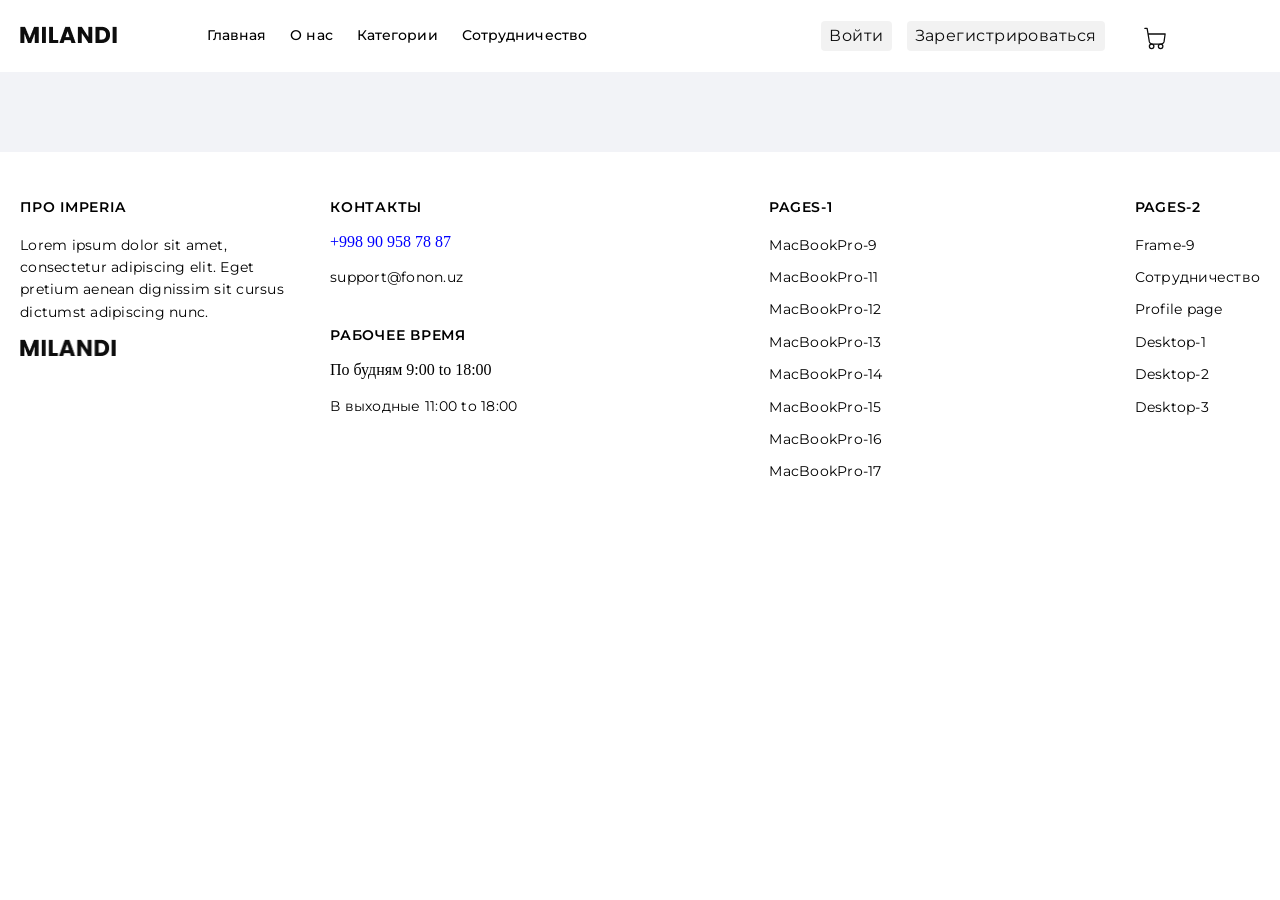
==== pages/Macbookpro-12.html @ d147d4f4 "KKK" ====
<!DOCTYPE html>
<html lang="en">
  <head>
    <meta charset="UTF-8" />
    <meta name="viewport" content="width=device-width, initial-scale=1.0" />
    <title>Macbook-12</title>
    <link rel="stylesheet" href="../scss/main.css" />
  </head>
  <body>
    <header>
      <div class="container">
        <nav>
          <a class="logo" href="../index.html">
            <img src="../image/Abubakir/logo.png" alt="logo" />
          </a>
          <div class="nav_items">
            <div class="nav-items">
              <a href="../index.html">Главная</a>
              <a href="#">О нас</a>
              <a href="#">Категории</a>
              <a href="#">Сотрудничество</a>
            </div>
            <div class="nav-btns">
              <a href="./desktop-2.html" class="btn">Войти</a>
              <a href="./desktop-3.html" class="btn">Зарегистрироваться</a>
              <svg
                xmlns="http://www.w3.org/2000/svg"
                width="32"
                height="32"
                viewBox="0 0 32 32"
                fill="none"
              >
                <g clip-path="url(#clip0_10340_265)">
                  <path
                    d="M12 28C13.4728 28 14.6667 26.8061 14.6667 25.3333C14.6667 23.8605 13.4728 22.6666 12 22.6666C10.5273 22.6666 9.33337 23.8605 9.33337 25.3333C9.33337 26.8061 10.5273 28 12 28Z"
                    stroke="#0D0D0D"
                    stroke-width="1.5"
                    stroke-linecap="round"
                    stroke-linejoin="round"
                  />
                  <path
                    d="M22.6667 28C24.1394 28 25.3333 26.8061 25.3333 25.3333C25.3333 23.8605 24.1394 22.6666 22.6667 22.6666C21.1939 22.6666 20 23.8605 20 25.3333C20 26.8061 21.1939 28 22.6667 28Z"
                    stroke="#0D0D0D"
                    stroke-width="1.5"
                    stroke-linecap="round"
                    stroke-linejoin="round"
                  />
                  <path
                    d="M4 4H6.66667L9.33333 20C9.62096 20.818 10.1666 21.5203 10.888 22.0013C11.6095 22.4822 12.4677 22.7158 13.3333 22.6667H22.6667C23.5323 22.7158 24.3905 22.4822 25.112 22.0013C25.8334 21.5203 26.379 20.818 26.6667 20L28 10.6667H7.73333"
                    stroke="#0D0D0D"
                    stroke-width="1.5"
                    stroke-linecap="round"
                    stroke-linejoin="round"
                  />
                </g>
                <defs>
                  <clipPath id="clip0_10340_265">
                    <rect width="32" height="32" fill="white" />
                  </clipPath>
                </defs>
              </svg>
            </div>
          </div>
          <div class="nav-btn">
            <div class="btnn">
              <button class="menu">
                <svg
                  xmlns="http://www.w3.org/2000/svg"
                  width="32"
                  height="32"
                  viewBox="0 0 24 24"
                  style="fill: rgba(0, 0, 0, 1)"
                >
                  <path d="M4 6h16v2H4zm0 5h16v2H4zm0 5h16v2H4z"></path>
                </svg>
              </button>
            </div>
          </div>
        </nav>
      </div>
    </header>
    <main>
      <!-- Faqat shu joyga yozasiz -->
    </main>
    <footer>
      <div class="container">
        <div class="footer_cards">
          <div class="footer_card">
            <h6>про imperia</h6>
            <p>
              Lorem ipsum dolor sit amet, consectetur adipiscing elit. Eget
              pretium aenean dignissim sit cursus dictumst adipiscing nunc.
            </p>
            <img src="../image/Abubakir/logo.png" alt="logo" />
          </div>
          <div class="foot_cards">
            <div class="footer-card">
              <h6>контакты</h6>
              <a href="tel:+998 90 958 78 87">+998 90 958 78 87</a>
              <a href="#">support@fonon.uz</a>
              <h6>рабочее время</h6>
              <p>По будням 9:00 to 18:00</p>
              <p>В выходные 11:00 to 18:00</p>
            </div>
            <div class="footer_card">
              <h6>Pages-1</h6>
              <a href="../pages/Macbookpro-9.html">MacBookPro-9</a>
              <a href="../pages/Macbookpro-11.html">MacBookPro-11</a>
              <a href="../pages/Macbookpro-12.html">MacBookPro-12</a>
              <a href="../pages/Macbookpro-13.html">MacBookPro-13</a>
              <a href="../pages/Macbookpro-14.html">MacBookPro-14</a>
              <a href="../pages/Macbookpro-15.html">MacBookPro-15</a>
              <a href="../pages/Macbookpro-16.html">MacBookPro-16</a>
              <a href="../pages/Macbookpro-17.html">MacBookPro-17</a>
            </div>
            <div class="footer_card">
              <h6>Pages-2</h6>
              <a href="../pages/Frame-9.html">Frame-9</a>
              <a href="../pages/Сотрудничество.html">Сотрудничество</a>
              <a href="../pages/Profile-page.html">Profile page</a>
              <a href="../pages/desktop-1.html">Desktop-1</a>
              <a href="../pages/desktop-2.html">Desktop-2</a>
              <a href="../pages/desktop-3.html">Desktop-3</a>
            </div>
          </div>
        </div>
      </div>
    </footer>
    <script src="../js/index.js"></script>
  </body>
</html>
---- scss/main.css ----
@import url("https://fonts.googleapis.com/css2?family=Inter&family=Montserrat&display=swap");
@import url("https://fonts.googleapis.com/css2?family=Inter&family=Montserrat&family=Open+Sans&display=swap");
@import url("https://fonts.googleapis.com/css2?family=Inter&family=Montserrat&display=swap");
footer {
  padding: 46px 0 42px;
}
footer .footer_cards {
  display: flex;
  align-items: flex-start;
  justify-content: space-between;
  gap: 24px;
}
footer .footer_cards .footer_card h6 {
  color: var(--Black, #000);
  font-variant-numeric: lining-nums proportional-nums;
  /* BUTTON */
  font-family: Montserrat;
  font-size: 14px;
  font-style: normal;
  font-weight: 600;
  line-height: 140%; /* 19.6px */
  letter-spacing: 0.75px;
  text-transform: uppercase;
}
footer .footer_cards .footer_card p {
  max-width: 265px;
  color: var(--Black, #000);
  font-variant-numeric: lining-nums proportional-nums;
  /* Body 2 */
  font-family: Montserrat;
  font-size: 14px;
  font-style: normal;
  font-weight: 400;
  line-height: 160%; /* 22.4px */
  letter-spacing: 0.25px;
  padding: 16px 0;
}
footer .footer_cards .footer_card img {
  width: 96px;
}
footer .footer_cards .foot_cards {
  width: 75%;
  display: flex;
  align-items: baseline;
  justify-content: space-between;
  gap: 32px;
}
footer .footer_cards .foot_cards .footer-card h6 {
  padding-bottom: 15px;
  color: var(--Black, #000);
  font-variant-numeric: lining-nums proportional-nums;
  /* BUTTON */
  font-family: Montserrat;
  font-size: 14px;
  font-style: normal;
  font-weight: 600;
  line-height: 140%; /* 19.6px */
  letter-spacing: 0.75px;
  text-transform: uppercase;
}
footer .footer_cards .foot_cards .footer-card a + a {
  display: block;
  padding-top: 15px;
  padding-bottom: 38px;
  color: var(--Black, #000);
  font-variant-numeric: lining-nums proportional-nums;
  /* Body 2 */
  font-family: Montserrat;
  font-size: 14px;
  font-style: normal;
  font-weight: 400;
  line-height: 160%; /* 22.4px */
  letter-spacing: 0.25px;
}
footer .footer_cards .foot_cards .footer-card p + p {
  padding-top: 10px;
  max-width: 265px;
  color: var(--Black, #000);
  font-variant-numeric: lining-nums proportional-nums;
  /* Body 2 */
  font-family: Montserrat;
  font-size: 14px;
  font-style: normal;
  font-weight: 400;
  line-height: 160%; /* 22.4px */
  letter-spacing: 0.25px;
  padding: 16px 0;
}
footer .footer_cards .foot_cards .footer_card h6 {
  padding-bottom: 16px;
}
footer .footer_cards .foot_cards .footer_card a {
  color: var(--Black, #000);
  font-variant-numeric: lining-nums proportional-nums;
  /* Body 2 */
  font-family: Montserrat;
  font-size: 14px;
  font-style: normal;
  font-weight: 400;
  line-height: 160%; /* 22.4px */
  letter-spacing: 0.25px;
  display: block;
  padding-bottom: 10px;
  transition: 0.5s;
}
footer .footer_cards .foot_cards .footer_card a:hover {
  color: #6f6f6f;
}
@media only screen and (max-width: 888px) {
  footer .footer_cards {
    display: flex;
    align-items: center;
    justify-content: center;
    gap: 32px;
    flex-wrap: wrap;
  }
}
@media only screen and (max-width: 888px) {
  footer .footer_cards .footer_card img {
    width: 60px;
  }
  footer .footer_cards .foot_cards {
    display: flex;
    align-items: flex-start;
    justify-content: flex-start;
    gap: 28px;
    flex-wrap: wrap;
  }
}

.top {
  padding: 8px 0;
  background-color: black;
}
.top button {
  background-color: transparent;
  color: #fff;
  font-size: 28px;
  transition: 0.5s;
}
.top button:hover {
  color: #4d4a4a;
}

header {
  background-color: #fff;
  position: sticky;
  top: 0;
  left: 0;
  right: 0;
  z-index: 100;
}
header nav {
  display: flex;
  align-items: center;
  justify-content: space-between;
  padding: 20px 0;
}
header nav .nav_items {
  width: 85%;
  display: flex;
  align-items: center;
  justify-content: space-between;
  gap: 32px;
  padding: 0 45px;
}
header nav .nav_items .nav-items {
  display: flex;
  align-items: center;
  gap: 24px;
}
header nav .nav_items .nav-items a {
  color: #000;
  text-align: center;
  font-variant-numeric: lining-nums proportional-nums;
  /* Subtitle 2 */
  font-family: Montserrat;
  font-size: 14px;
  font-style: normal;
  font-weight: 500;
  line-height: 140%; /* 19.6px */
  letter-spacing: 0.1px;
  transition: 0.4s;
}
header nav .nav_items .nav-items a:hover {
  color: #000;
  font-weight: 600;
}
header nav .nav_items .nav-btns {
  display: flex;
  align-items: center;
  gap: 15px;
}
header nav .nav_items .nav-btns a {
  border-radius: 4px;
  background: var(--black-5, rgba(0, 0, 0, 0.05));
  color: var(--Black, #0d0d0d);
  text-align: center;
  font-variant-numeric: lining-nums proportional-nums;
  padding: 4px 8px;
  /* Body 1 */
  font-family: Montserrat;
  font-size: 16px;
  font-style: normal;
  font-weight: 400;
  line-height: 140%; /* 22.4px */
  letter-spacing: 0.44px;
  transition: 0.5s;
}
header nav .nav_items .nav-btns a:hover {
  background: var(--Yellow, #ffc000);
}
header nav .nav_items .nav-btns svg {
  margin-left: 19px;
  cursor: pointer;
}
header nav #dark-light {
  cursor: pointer;
  border-radius: 44px;
  overflow: hidden;
  /* Checked */
  /* Other States */
}
header nav #dark-light .l {
  display: block;
  margin-bottom: 1.5em;
  font-size: 1em;
  cursor: pointer;
}
header nav #dark-light .l {
  background-color: rgba(0, 0, 0, 0.7);
  border-radius: 0.75em;
  box-shadow: 0.125em 0.125em 0 0.125em rgba(0, 0, 0, 0.3) inset;
  color: #fdea7b;
  display: inline-flex;
  align-items: center;
  margin: auto;
  padding: 0.15em;
  width: 3em;
  height: 1.5em;
  transition: background-color 0.1s 0.3s ease-out, box-shadow 0.1s 0.3s ease-out;
  -webkit-appearance: none;
  -moz-appearance: none;
  appearance: none;
}
header nav #dark-light .l:before,
header nav #dark-light .l:after {
  content: "";
  display: block;
}
header nav #dark-light .l:before {
  background-color: #d7d7d7;
  border-radius: 50%;
  width: 1.2em;
  height: 1.2em;
  transition: background-color 0.1s 0.3s ease-out, transform 0.3s ease-out;
  z-index: 1;
}
header nav #dark-light .l:after {
  background: linear-gradient(transparent 50%, rgba(0, 0, 0, 0.15) 0) 0 50%/50% 100%, repeating-linear-gradient(90deg, #bbb 0, #bbb, #bbb 20%, #999 20%, #999 40%) 0 50%/50% 100%, radial-gradient(circle at 50% 50%, #888 25%, transparent 26%);
  background-repeat: no-repeat;
  border: 0.25em solid transparent;
  border-left: 0.4em solid #d8d8d8;
  border-right: 0 solid transparent;
  transition: border-left-color 0.1s 0.3s ease-out, transform 0.3s ease-out;
  transform: translateX(-22.5%);
  transform-origin: 25% 50%;
  width: 1.2em;
  height: 1em;
  box-sizing: border-box;
}
header nav #dark-light .l:checked {
  background-color: rgba(0, 0, 0, 0.45);
  box-shadow: 0.125em 0.125em 0 0.125em rgba(0, 0, 0, 0.1) inset;
}
header nav #dark-light .l:checked:before {
  background-color: currentColor;
  transform: translateX(125%);
}
header nav #dark-light .l:checked:after {
  border-left-color: currentColor;
  transform: translateX(-2.5%) rotateY(180deg);
}
header nav #dark-light .l:focus {
  /* Usually an anti-A11Y practice but set to remove an annoyance just for this demo */
  outline: 0;
}
header nav .btnn {
  display: flex;
  align-items: center;
  gap: 14px;
}
header nav .btnn .menu {
  background-color: transparent;
  border: 0;
  display: none;
}
header nav .btnn-2 {
  display: flex;
  align-items: center;
  gap: 14px;
}
header nav .btnn-2 svg {
  display: none;
}
header nav .nav-btn {
  display: flex;
  align-items: center;
  gap: 14px;
}
header nav .nav-btn .logo-2 {
  display: none;
}
@media only screen and (max-width: 1027px) {
  header nav .btnn .menu {
    display: block;
  }
  header .nav_items {
    display: flex;
    align-items: center;
    justify-content: center;
    flex-direction: column;
    gap: 25px;
    position: fixed;
    top: 86px;
    right: -100%;
    width: 100%;
    height: calc(80vh - 70px);
    background: #fff;
    opacity: 0.95;
    padding: 100px 0;
    transition: all 0.3s ease-in-out;
    z-index: 100;
  }
  header .nav_items .nav-items {
    display: flex;
    align-items: center;
    justify-content: center;
    flex-direction: column;
  }
  header .nav_items .nav-btns {
    display: flex;
    align-items: center;
    justify-content: center;
    flex-direction: column;
  }
}
@media only screen and (max-width: 420px) {
  header nav .logo {
    display: none;
  }
  header nav .nav-btn {
    width: 100%;
    display: flex;
    align-items: center;
    justify-content: space-between;
  }
  header nav .nav-btn .logo-2 {
    display: block;
  }
  header nav .nav-btn .btnn-2 svg {
    display: block;
    cursor: pointer;
  }
}

@media only screen and (max-width: 1027px) {
  .open .nav {
    display: flex;
    align-items: center;
    justify-content: space-between;
  }
  .open .menu {
    display: block;
  }
  .open .nav_items {
    display: flex;
    align-items: center;
    justify-content: center;
    flex-direction: column;
    gap: 25px;
    position: fixed;
    top: 86px;
    right: 0%;
    width: 100%;
    height: calc(80vh - 50px);
    background: #fff;
    opacity: 0.95;
    padding: 60px 0;
    transition: all 0.3s ease-in-out;
    z-index: 100;
  }
}

.hero {
  background: linear-gradient(99deg, #e1aa00 0%, #ffc000 74.72%);
  padding-top: 203px;
  padding-bottom: 189px;
}
.hero .hero_cards {
  background-color: #000;
  display: flex;
  align-items: center;
  justify-content: space-between;
  position: relative;
  padding-bottom: 150px;
}
.hero .hero_cards .hero_card {
  max-width: 600px;
  padding-left: 20px;
}
.hero .hero_cards .hero_card h1 {
  max-width: 588px;
  color: var(--White, #fff);
  font-variant-numeric: lining-nums proportional-nums;
  /* H4 Headline */
  font-family: Montserrat;
  font-size: 34px;
  font-style: normal;
  font-weight: 700;
  line-height: 140%; /* 47.6p x */
  letter-spacing: 0.25px;
  padding-top: 30px;
}
.hero .hero_cards .hero_card p {
  max-width: 588px;
  color: var(--White, #fff);
  font-variant-numeric: lining-nums proportional-nums;
  /* Subtitle 2 */
  font-family: Montserrat;
  font-size: 14px;
  font-style: normal;
  font-weight: 500;
  line-height: 140%; /* 19.6px */
  letter-spacing: 0.1px;
  padding-top: 16px;
  padding-bottom: 24px;
}
.hero .hero_cards .hero_card svg {
  fill: #ffc000;
  transition: 0.5s;
}
.hero .hero_cards .hero_card a {
  display: flex;
  align-items: center;
  gap: 4px;
  color: var(--Yellow, #ffc000);
  text-align: center;
  font-variant-numeric: lining-nums proportional-nums;
  /* BUTTON */
  font-family: Montserrat;
  font-size: 14px;
  font-style: normal;
  font-weight: 600;
  line-height: 140%; /* 19.6px */
  letter-spacing: 0.75px;
  text-transform: uppercase;
  transition: 0.5s;
}
.hero .hero_cards .hero_card a:hover {
  color: #fff;
}
.hero .hero_cards .hero_card a:hover svg {
  fill: #fff;
}
.hero .hero_cards .hero_card img {
  max-width: 512px;
  height: 788px;
  position: absolute;
  top: -205.5px;
  right: 0;
  overflow: hidden;
}
@media only screen and (max-width: 420px) {
  .hero {
    padding-bottom: 0;
    padding-top: 100px;
  }
  .hero .container {
    padding: 0;
  }
  .hero .container .hero_cards {
    display: flex;
    align-items: center;
    justify-content: center;
    flex-wrap: wrap;
    flex-direction: column-reverse;
    background-color: transparent;
    padding-bottom: 0;
  }
  .hero .container .hero_cards h1 {
    font-size: 24px;
  }
  .hero .container .hero_cards .hero_card {
    padding: 0;
  }
  .hero .container .hero_cards .hero_card img {
    width: 100%;
    position: relative;
    height: 400px;
    top: 4px;
  }
  .hero .container .hero_cards .card2 {
    padding-left: 28px;
    background: #fff;
    padding-bottom: 48px;
  }
  .hero .container .hero_cards .card2 h1 {
    color: #000;
  }
  .hero .container .hero_cards .card2 p {
    color: #000;
  }
  .hero .container .hero_cards .card2 a {
    color: #000;
  }
  .hero .container .hero_cards .card2 a svg {
    fill: #000;
  }
}

main {
  background: #f2f3f7;
  padding-bottom: 80px;
}

.services .services-content h2 {
  color: #000;
  text-align: center;
  font-variant-numeric: lining-nums proportional-nums;
  /* H4 Headline */
  font-family: Montserrat;
  font-size: 34px;
  font-style: normal;
  font-weight: 700;
  line-height: 140%; /* 47.6px */
  letter-spacing: 0.25px;
  padding-top: 62px;
}
.services .services-content .services_cards {
  padding-top: 24px;
  padding-bottom: 80px;
  display: flex;
  align-items: center;
  justify-content: space-between;
  gap: 50px;
}
.services .services-content .services_cards .services_card {
  width: 294px;
  border-radius: 12px;
  background: var(--Tecxt-white, #fff);
  padding: 29px 32px 27px;
  display: flex;
  align-items: center;
  justify-content: center;
  flex-direction: column;
  gap: 45px;
}
.services .services-content .services_cards .services_card h3 {
  color: var(--Black, #000);
  font-variant-numeric: lining-nums proportional-nums;
  /* Body 1 */
  font-family: Montserrat;
  font-style: normal;
  font-weight: 400;
  line-height: 140%; /* 22.4px */
  letter-spacing: 0.44px;
}
@media only screen and (max-width: 425px) {
  .services .services-content h2 {
    padding-top: 40px;
    font-size: 24px;
  }
  .services .services-content .services_cards {
    display: flex;
    align-items: center;
    justify-content: center;
    flex-wrap: wrap;
  }
}

.product .product-content h3 {
  color: #000;
  text-align: center;
  font-variant-numeric: lining-nums proportional-nums;
  /* H4 Headline */
  font-family: Montserrat;
  font-size: 34px;
  font-style: normal;
  font-weight: 700;
  line-height: 140%; /* 47.6px */
  letter-spacing: 0.25px;
  padding-bottom: 32px;
}
.product .product-content .product_cards {
  padding-bottom: 64px;
  display: flex;
  align-items: center;
  justify-content: center;
  gap: 32px;
  flex-wrap: wrap;
}
.product .product-content .product_cards .product_card {
  width: 294px;
  background: #fff;
  border-radius: 12px;
  padding-bottom: 8px;
}
.product .product-content .product_cards .product_card .pro_img {
  width: 100%;
}
.product .product-content .product_cards .product_card h4 {
  color: var(--Black, #000);
  font-variant-numeric: lining-nums proportional-nums;
  /* BUTTON */
  font-family: Montserrat;
  font-size: 14px;
  font-style: normal;
  font-weight: 600;
  line-height: 140%; /* 19.6px */
  letter-spacing: 0.75px;
  text-transform: uppercase;
  padding: 7px 13px 8px;
}
.product .product-content .product_cards .product_card p {
  padding: 0 13px;
  width: 240px;
  height: 54px;
  flex-shrink: 0;
}
.product .product-content .product_cards .product_card .imgs {
  display: flex;
  align-items: center;
  justify-content: space-between;
  padding: 8px 13px 12px;
}
.product .product-content .product_cards .product_card .imgs b {
  color: var(--Black, #000);
  font-variant-numeric: lining-nums proportional-nums;
  /* Overline */
  font-family: Montserrat;
  font-size: 10px;
  font-style: normal;
  font-weight: 700;
  line-height: 140%; /* 14px */
  letter-spacing: 1.5px;
  text-transform: uppercase;
  padding: 0 13px;
}
.product .product-content .product_cards .product_card a {
  width: 95%;
  margin: auto;
  border-radius: 6px;
  background: var(--Gold, #ffc000);
  padding: 8px 24px;
  display: block;
  color: var(--Black, #000);
  text-align: center;
  font-variant-numeric: lining-nums proportional-nums;
  /* BUTTON */
  font-family: Montserrat;
  font-size: 14px;
  font-style: normal;
  font-weight: 600;
  line-height: 140%; /* 19.6px */
  letter-spacing: 0.75px;
  text-transform: uppercase;
  transition: 0.5s;
}
.product .product-content .product_cards .product_card a:hover {
  background-color: #d9a303;
  color: #a1a1a1;
}
.product .product-content .product_cards .product_card a:active {
  box-shadow: 3px 3px 5px rgba(217, 163, 3, 0.5);
}

.categorie {
  padding-bottom: 64px;
}
.categorie .categorie_cards {
  display: flex;
  align-items: center;
  justify-content: center;
  gap: 32px;
  flex-wrap: wrap;
  min-height: 450px;
}
.categorie .categorie_cards .categorie_card {
  width: 264px;
  border-radius: 8px;
  overflow: hidden;
  transition: 0.5s;
}
.categorie .categorie_cards .categorie_card img {
  width: 100%;
}
.categorie .categorie_cards .categorie_card h5 {
  padding: 22px 32px;
  background-color: #000;
  color: var(--Yellow, #ffc000);
  font-variant-numeric: lining-nums proportional-nums;
  /* H5 Headline */
  font-family: Montserrat;
  font-size: 24px;
  font-style: normal;
  font-weight: 700;
  line-height: 140%; /* 33.6px */
  display: none;
  transition: 0.5s;
}
.categorie .categorie_cards .categorie_card:hover h5 {
  display: block;
}
.categorie .categorie_cards .c_card-1 img {
  height: 90%;
}
.categorie .categorie_cards .c_card-1 h5 {
  display: block;
}

.imperia {
  background: #fff;
}
.imperia .imperia_cards {
  display: flex;
  align-items: center;
  justify-content: space-between;
  gap: 32px;
}
.imperia .imperia_cards .imperia_card h6 {
  color: var(--Black, #0d0d0d);
  font-variant-numeric: lining-nums proportional-nums;
  /* H4 Headline */
  font-family: Montserrat;
  font-size: 34px;
  font-style: normal;
  font-weight: 700;
  line-height: 140%; /* 47.6px */
  letter-spacing: 0.25px;
}
.imperia .imperia_cards .imperia_card p {
  max-width: 558px;
  color: #000;
  font-variant-numeric: lining-nums proportional-nums;
  /* Body 1 */
  font-family: Montserrat;
  font-size: 16px;
  font-style: normal;
  font-weight: 400;
  line-height: 140%; /* 22.4px */
  letter-spacing: 0.44px;
  padding: 24px 0;
}
.imperia .imperia_cards .imperia_card a {
  border-radius: 6px;
  background: var(--Gold, #ffc000);
  color: var(--Black, #000);
  text-align: center;
  font-variant-numeric: lining-nums proportional-nums;
  /* BUTTON */
  font-family: Montserrat;
  font-size: 14px;
  font-style: normal;
  font-weight: 600;
  line-height: 140%; /* 19.6px */
  letter-spacing: 0.75px;
  text-transform: uppercase;
  padding: 8px 24px;
  transition: 0.4s;
}
.imperia .imperia_cards .imperia_card a:hover {
  background-color: #d9a303;
  color: #a1a1a1;
}
.imperia .imperia_cards .imperia_card img {
  width: 100%;
}
@media only screen and (max-width: 420px) {
  .imperia {
    background-color: transparent;
    padding-bottom: 40px;
  }
  .imperia .imperia_cards {
    background: #fff;
    display: flex;
    align-items: center;
    justify-content: center;
    gap: 32px;
    flex-wrap: wrap;
    padding-bottom: 24px;
  }
  .imperia .imperia_cards .i-card-2 {
    padding-left: 15px;
  }
  .imperia .imperia_cards .i-card-2 a {
    text-align: center;
    margin: auto;
  }
}

.aksya {
  background: var(--Yellow, #ffc000);
  margin-top: 48px;
}
.aksya .aksya_content {
  padding: 173px 0;
}
.aksya .aksya_content h6 {
  max-width: 666px;
  color: var(--Black, #0d0d0d);
  text-align: center;
  font-variant-numeric: lining-nums proportional-nums;
  margin: auto;
  /* H4 Headline */
  font-family: Montserrat;
  font-size: 34px;
  font-style: normal;
  font-weight: 700;
  line-height: 140%; /* 47.6px */
  letter-spacing: 0.25px;
}
.aksya .aksya_content h6 b {
  color: var(--Black, #0d0d0d);
  font-variant-numeric: lining-nums proportional-nums;
  /* H2 Headline */
  font-family: Montserrat;
  font-size: 60px;
  font-style: normal;
  font-weight: 700;
  line-height: 140%;
}
@media only screen and (max-width: 420px) {
  .aksya .aksya_content {
    padding: 0;
  }
  .aksya .aksya_content h6 {
    color: var(--Black, #0d0d0d);
    text-align: center;
    font-variant-numeric: lining-nums proportional-nums;
    /* Body Big */
    font-family: Montserrat;
    font-size: 20px;
    font-style: normal;
    font-weight: 400;
    line-height: 140%; /* 28px */
    letter-spacing: 0.15px;
    padding: 56px 0;
  }
  .aksya .aksya_content h6 b {
    color: var(--Black, #0d0d0d);
    text-align: center;
    font-variant-numeric: lining-nums proportional-nums;
    /* Body Big */
    font-family: Montserrat;
    font-size: 20px;
    font-style: normal;
    font-weight: 400;
    line-height: 140%; /* 28px */
    letter-spacing: 0.15px;
  }
}

.desktop_hero .desk__cards {
  display: flex;
  align-items: center;
  justify-content: center;
  gap: 50px;
  flex-wrap: wrap;
}
.desktop_hero .desk__cards .desk__card {
  max-width: 460px;
}
.desktop_hero .desk__cards .desk__card h1 {
  color: #000;
  font-variant-numeric: lining-nums proportional-nums;
  font-family: Montserrat;
  font-size: 46px;
  font-style: normal;
  font-weight: 900;
  line-height: 64px; /* 139.13% */
}
.desktop_hero .desk__cards .desk__card p {
  color: #000;
  font-variant-numeric: lining-nums proportional-nums;
  /* Subtitle 2 */
  font-family: Montserrat;
  font-size: 14px;
  font-style: normal;
  font-weight: 500;
  line-height: 140%; /* 19.6px */
  letter-spacing: 0.1px;
  padding-bottom: 24px;
}
.desktop_hero .desk__cards .desk__card img {
  width: 100%;
}
.desktop_hero .desk__cards .desk__card a {
  border-radius: 6px;
  background: var(--Yellow, #ffc000);
  color: var(--Black, #0d0d0d);
  text-align: center;
  font-family: Inter;
  font-size: 20px;
  font-style: normal;
  font-weight: 700;
  line-height: 34px; /* 170% */
  padding: 13px 12px;
}
@media only screen and (max-width: 420px) {
  .desktop_hero .desk__cards .desk__card h1 {
    font-size: 28px;
  }
}

.desk-2 .desk-2-content .desk-2__cards .desk-2__card p {
  color: 0;
}

* {
  padding: 0;
  margin: 0;
  box-sizing: border-box;
}

.main-section-desktop-3 {
  margin: 56px 0 64px 0;
  font-family: "Montserrat", sans-serif;
}
.main-section-desktop-3 h1 {
  text-align: center;
  margin: 56px 0 48px 0;
}
.main-section-desktop-3 h2 {
  display: none;
}
.main-section-desktop-3 .registiration {
  display: flex;
  align-items: center;
  gap: 60px;
  flex-wrap: wrap;
}
.main-section-desktop-3 .registiration .r-left img {
  max-width: 658px;
  width: 100%;
  height: auto;
}
.main-section-desktop-3 .registiration .r-right .input {
  width: 555px;
  height: 60px;
  border: 1px solid grey;
  display: flex;
  align-items: center;
  padding: 16px;
  font-size: 16px;
  margin-bottom: 16px;
}
.main-section-desktop-3 .registiration .r-right input {
  border: none;
  outline: none;
  width: 500px;
  font-size: 16px;
  font-weight: 500;
}
.main-section-desktop-3 .registiration .r-right label {
  font-size: 16px;
  font-weight: 600;
}
.main-section-desktop-3 .registiration .btn-reg {
  padding: 13px;
  width: 236px;
  height: 44px;
  background-color: #FFC000;
  font-size: 16px;
}

.reggy {
  display: none;
}

@media only screen and (max-width: 1312px) {
  .registiration {
    display: flex;
    flex-direction: column;
    justify-content: center;
    align-items: center;
  }
  .reg {
    display: none;
  }
  .reggy {
    display: block;
    text-align: left !important;
  }
}
@media only screen and (max-width: 594px) {
  .r-right .input {
    width: 319px !important;
    height: 44px;
    border: 1px solid grey;
    display: flex;
    align-items: center;
    padding: 16px;
    font-size: 16px;
    margin-bottom: 16px;
  }
  .r-right input {
    border: none;
    outline: none;
    width: 500px;
    font-size: 16px;
    font-weight: 500;
  }
  .r-right label {
    font-size: 16px;
    font-weight: 600;
  }
  .btn-register button {
    padding: 13px;
    width: 319px !important;
    height: 44px;
    background-color: #FFC000;
    font-size: 16px;
  }
}
.yagona {
  background-color: #fafafa;
}

.frame {
  padding-top: 32px;
  padding-bottom: 64px;
}
.frame h1 {
  padding-bottom: 32px;
  color: #000;
  text-align: center;
  font-variant-numeric: lining-nums proportional-nums;
  font-family: Montserrat;
  font-size: 34px;
  font-style: normal;
  font-weight: 700;
  line-height: 140%; /* 47.6px */
  letter-spacing: 0.25px;
}
.frame .sale {
  background-color: #fff;
  padding-left: 400px;
  margin-bottom: 28px;
}
.frame .sale .sale-title {
  display: flex;
  align-items: center;
  justify-content: flex-end;
}
.frame .sale .sale-title h2 {
  padding-top: 24px;
  color: #040921;
  font-variant-numeric: lining-nums proportional-nums;
  font-family: Montserrat;
  font-size: 24px;
  font-style: normal;
  font-weight: 700;
  line-height: 140%; /* 33.6px */
}
.frame .sale .sale-title svg {
  margin-left: 524px;
  padding-right: 12px;
}
.frame .sale .ball {
  display: flex;
  align-items: center;
  padding-top: 48px;
}
.frame .sale .ball p {
  padding-left: 8px;
  padding-top: 8px;
  color: #000;
  font-variant-numeric: lining-nums proportional-nums;
  font-family: Montserrat;
  font-size: 24px;
  font-style: normal;
  font-weight: 500;
  line-height: 140%; /* 19.6px */
  letter-spacing: 0.1px;
}
.frame .sale p {
  max-width: 754px;
  padding-top: 12px;
  color: #000;
  font-variant-numeric: lining-nums proportional-nums;
  font-family: Montserrat;
  font-size: 14px;
  font-style: normal;
  font-weight: 400;
  line-height: 160%; /* 22.4px */
  letter-spacing: 0.25px;
}
.frame .sale .past {
  display: flex;
  align-items: center;
  padding-top: 44px;
  padding-bottom: 28px;
  gap: 60%;
}
.frame .sale .past .price {
  display: flex;
  align-items: center;
  gap: 40px;
}
.frame .sale .past .son {
  width: 160px;
  height: 37px;
  background-color: #f2f2f2;
  display: flex;
  align-items: center;
  justify-content: center;
  border-left: 37px solid #ffc000;
  border-right: 37px solid #ffc000;
}
.frame .sale .past .son p {
  color: #000;
  font-variant-numeric: lining-nums proportional-nums;
  font-family: Montserrat;
  font-size: 20px;
  font-style: normal;
  font-weight: 400;
  line-height: 140%; /* 28px */
  letter-spacing: 0.15px;
  padding-bottom: 10px;
}
.frame button {
  margin-left: 72%;
  color: var(--Black, #0d0d0d);
  font-variant-numeric: lining-nums proportional-nums;
  font-family: Montserrat;
  font-size: 14px;
  font-style: normal;
  font-weight: 600;
  line-height: 140%; /* 19.6px */
  letter-spacing: 0.75px;
  text-transform: uppercase;
  background: var(--Yellow, #ffc000);
  padding: 18px 112px;
  border: 2px solid #ffc000;
}
.frame button:hover {
  background-color: transparent;
  transition: 0.4s;
}
.frame .error {
  margin-top: 32px;
  padding: 13px 10px;
  background: #ff5959;
  display: flex;
  justify-content: center;
  align-items: center;
  gap: 16px;
}
.frame .error p {
  color: #fff;
  font-variant-numeric: lining-nums proportional-nums;
  font-family: Montserrat;
  font-size: 14px;
  font-style: normal;
  font-weight: 700;
  line-height: 160%; /* 22.4px */
  letter-spacing: 0.25px;
}

@media only screen and (max-width: 420px) {
  .frame {
    text-align: center;
  }
  .frame .sale {
    text-align: center;
    padding-left: 0;
  }
  .frame .sale .sale-title svg {
    margin-left: 100px;
  }
  .frame .sale .past {
    gap: 30px;
  }
  .frame button {
    margin-left: 0%;
    padding: 12px 100px;
  }
}
* {
  padding: 0;
  margin: 0;
  box-sizing: border-box;
}

.order-main-section {
  font-family: "Montserrat", sans-serif;
  font-family: "Rubik", sans-serif;
}
.order-main-section p {
  font-family: "Montserrat", "Lucida Sans", "Lucida Sans Regular", "Lucida Grande", "Lucida Sans Unicode", Geneva, Verdana, sans-serif;
  font-size: 16px;
}
.order-main-section span {
  font-family: "Montserrat", "Lucida Sans", "Lucida Sans Regular", "Lucida Grande", "Lucida Sans Unicode", Geneva, Verdana, sans-serif;
  font-size: 16px;
}
.order-main-section button {
  font-family: "Montserrat", "Lucida Sans", "Lucida Sans Regular", "Lucida Grande", "Lucida Sans Unicode", Geneva, Verdana, sans-serif;
  font-size: 16px;
  cursor: pointer;
}
.order-main-section button:hover {
  transition: 0.3s;
}
.order-main-section a {
  text-decoration: none;
  font-family: "Montserrat", "Lucida Sans", "Lucida Sans Regular", "Lucida Grande", "Lucida Sans Unicode", Geneva, Verdana, sans-serif;
  font-size: 16px;
}
.order-main-section li {
  font-size: 16px;
  list-style: none;
}
.order-main-section .container {
  max-width: 1240px;
  width: 100%;
  padding: 0 20px;
  margin: 0 auto;
}

.order-hero {
  display: flex;
  justify-content: space-between;
  gap: 34px;
}
.order-hero .o-left .pricing-area .price-box {
  width: 460px;
  height: 113px;
  background: var(--Yellow, #FFC000);
  color: black;
  padding: 16px;
}
.order-hero .o-left .pricing-area .price-box .p-top {
  display: flex;
  align-items: center;
  justify-content: space-between;
  margin-bottom: 25px;
}
.order-hero .o-left .pricing-area .price-box .p-bottom {
  display: flex;
  align-items: center;
  justify-content: space-between;
}
.order-hero .o-left .pricing-area .payment-methods {
  display: flex;
  margin-top: 48px;
  gap: 48px;
}
.order-hero .o-left .pricing-area .payment-methods svg {
  width: 206px;
  height: 56px;
}
.order-hero .o-left .pricing-area .payment-methods svg:hover {
  cursor: pointer;
}
.order-hero .o-left .pricing-area .payment-methods svg:hover rect {
  stroke: #FFC000;
}
.order-hero .o-left .pricing-area .payment-methods svg:active rect {
  stroke: #FFC000;
}
.order-hero .o-right .filling-area {
  display: flex;
  flex-direction: column;
  row-gap: 24px;
}
.order-hero .o-right .filling-area .input {
  width: 558px;
  height: 58px;
  background: var(--Grey-7, #F1F1F1);
}
.order-hero .o-right .filling-area .input input {
  border: none;
  outline: none;
  background: transparent;
  padding: 16px 18px;
  width: 500px;
}
.order-hero .o-right .filling-area ::-moz-placeholder {
  font-size: 16px;
  color: grey;
}
.order-hero .o-right .filling-area ::placeholder {
  font-size: 16px;
  color: grey;
}
.order-hero .o-right .filling-area button {
  width: 558px;
  height: 58px;
  background: var(--Yellow, #FFC000);
  padding: 21px 197px;
  border: none;
}
.order-hero .o-right .filling-area button:hover {
  background: var(--Yellow, #ffcc34);
  color: #41454D;
}

@media only screen and (max-width: 1091px) {
  .order-hero {
    display: flex;
    justify-content: center;
    flex-wrap: wrap;
    gap: 34px;
  }
  .order-hero .o-left .pricing-area .price-box {
    width: 358px;
    height: 113px;
    background: var(--Yellow, #FFC000);
    color: black;
    padding: 16px;
    margin: 0 auto;
  }
  .order-hero .o-left .pricing-area .price-box .p-top {
    display: flex;
    align-items: center;
    justify-content: space-between;
    margin-bottom: 25px;
  }
  .order-hero .o-left .pricing-area .price-box .p-bottom {
    display: flex;
    align-items: center;
    justify-content: space-between;
  }
  .order-hero .o-left .pricing-area .payment-methods {
    display: flex;
    margin-top: 48px;
    gap: 48px;
  }
  .order-hero .o-left .pricing-area .payment-methods svg {
    width: 180px;
    height: 36px;
  }
  .order-hero .o-left .pricing-area .payment-methods svg:hover {
    cursor: pointer;
  }
  .order-hero .o-left .pricing-area .payment-methods svg:hover rect {
    stroke: #FFC000;
  }
  .order-hero .o-left .pricing-area .payment-methods svg:active rect {
    stroke: #FFC000;
  }
  .order-hero .o-right .filling-area {
    display: flex;
    flex-direction: column;
    row-gap: 24px;
  }
  .order-hero .o-right .filling-area .input {
    width: 358px;
    height: 48px;
    background: var(--Grey-7, #F1F1F1);
  }
  .order-hero .o-right .filling-area .input input {
    border: none;
    outline: none;
    background: transparent;
    padding: 16px 18px;
    width: 358px;
  }
  .order-hero .o-right .filling-area ::-moz-placeholder {
    font-size: 16px;
    color: grey;
  }
  .order-hero .o-right .filling-area ::placeholder {
    font-size: 16px;
    color: grey;
  }
  .order-hero .o-right .filling-area button {
    width: 358px;
    height: 48px;
    background: var(--Yellow, #FFC000);
    padding: 18px;
    border: none;
    font-size: 16px;
  }
  .order-hero .o-right .filling-area button:hover {
    background: var(--Yellow, #ffcc34);
    color: #41454D;
  }
}
@media only screen and (max-width: 419px) {
  .payment-methods {
    display: flex;
    gap: 0;
  }
  .payment-methods svg {
    width: 146px;
    height: 28px;
  }
}
.order-content-box {
  display: flex;
  gap: 30px;
  max-width: 1146px;
  width: 100%;
  height: 295px;
  justify-content: space-between;
  align-items: center;
  margin-bottom: 24px;
}
.order-content-box .box-left img {
  max-width: 264px;
  width: 100%;
  height: auto;
  overflow: hidden;
  border-radius: 12px;
}
.order-content-box .box-right {
  display: flex;
  flex-direction: column;
  row-gap: 10px;
  max-width: 900px;
  width: 100%;
}
.order-content-box .box-right div:nth-child(1) {
  display: flex;
  align-items: center;
  justify-content: space-between;
}
.order-content-box .box-right div:nth-child(2) p {
  max-width: 754px;
  width: 100%;
  height: 66px;
  margin-bottom: 43px;
}
.order-content-box .box-right div:nth-child(3) {
  display: flex;
  align-items: center;
  justify-content: space-between;
  flex-wrap: wrap;
  gap: 16px;
}
.order-content-box .box-right div:nth-child(3) div:nth-child(1) {
  display: flex;
  gap: 40px;
}
.order-content-box .box-right div:nth-child(3) .trashbin {
  display: none;
}
.order-content-box .box-right div:nth-child(3) .add-button {
  width: 167px;
  height: 37px;
  display: flex;
  align-items: center;
  justify-content: space-between;
  background: var(--Gray-6, #F2F2F2);
}
.order-content-box .box-right div:nth-child(3) .add-button button {
  width: 37px;
  height: 37px;
  border: none;
  background-color: #FFC000;
}
.order-content-box .box-right div:nth-child(3) .add-button button:hover {
  background: #ffcc34;
}

@media only screen and (max-width: 799px) {
  .order-content-box {
    display: flex;
    gap: 10px;
  }
  .box-right {
    display: flex;
    flex-direction: column;
    row-gap: none !important;
  }
  .box-right .o-paragraph {
    display: none;
  }
  .box-right .add-button {
    width: 110px !important;
    height: 19px;
  }
  .box-right .add-button button {
    width: 19px;
    height: 19px;
  }
}
@media only screen and (max-width: 619px) {
  .box-right h4 {
    font-size: 16px;
  }
  .box-right p {
    font-size: 14px;
  }
}
.shopping-malls h1 {
  text-align: center;
  margin: 40px 0 32px 0;
}
.shopping-malls .store-brands {
  display: flex;
  align-items: center;
  justify-content: space-between;
  gap: 16px;
  margin-bottom: 64px;
  flex-wrap: wrap;
}
.shopping-malls .store-brands div {
  width: 264px;
  height: 107px;
  border-radius: 8px;
  background: var(--black-5, rgba(0, 0, 0, 0.05));
  display: flex;
  align-items: center;
  justify-content: center;
  overflow: hidden;
}
.shopping-malls .store-brands div button {
  border: none;
  width: 264px;
  height: 107px;
  background-color: transparent;
}
.shopping-malls .store-brands div button:hover {
  background: var(--black-5, rgba(0, 0, 0, 0.1));
}

@media only screen and (max-width: 1144px) {
  .store-brands {
    display: flex;
    justify-content: center !important;
  }
}
.categories h1 {
  text-align: center;
  margin-bottom: 32px;
}
.categories .category-content .c-brands {
  display: flex;
  align-items: center;
  justify-content: space-between;
  margin-bottom: 64px;
  flex-wrap: wrap;
  gap: 20px;
}
.categories .category-content .c-brands div:first-child {
  background: #FFC000;
  font-weight: 700;
}
.categories .category-content .c-brands div:first-child:hover {
  background: #dfa800;
}
.categories .category-content .c-brands div {
  width: 215px;
  height: 88px;
  border-radius: 8px;
  background: var(--black-5, rgba(0, 0, 0, 0.05));
  display: flex;
  align-items: center;
  justify-content: center;
  overflow: hidden;
}
.categories .category-content .c-brands div button {
  border: none;
  width: 215px;
  height: 88px;
  background-color: transparent;
}
.categories .category-content .c-brands div button:hover {
  background: var(--black-5, rgba(0, 0, 0, 0.1));
}

@media only screen and (max-width: 1179px) {
  .c-brands {
    display: flex;
    justify-content: center !important;
  }
}
.macbook-pro11 {
  background: var(--Gray-6, #fafafa);
}
.macbook-pro11 section .hero-text {
  padding-top: 64px;
  display: flex;
  align-items: center;
  justify-content: center;
  color: #000;
  text-align: center;
  font-variant-numeric: lining-nums proportional-nums;
  font-family: Montserrat;
  font-size: 34px;
  font-style: normal;
  font-weight: 700;
  line-height: 140%; /* 47.6px */
  letter-spacing: 0.25px;
}
.macbook-pro11 section .hero-content {
  display: flex;
  align-items: start;
  gap: 129px;
}
.macbook-pro11 section .hero-content .text-content {
  padding-top: 87px;
  padding-left: 147px;
}
.macbook-pro11 section .hero-content .text-content p:first-child {
  color: #000;
  font-variant-numeric: lining-nums proportional-nums;
  font-family: Montserrat;
  font-size: 24px;
  font-style: normal;
  font-weight: 700;
  line-height: 140%; /* 33.6px */
}
.macbook-pro11 section .hero-content .text-content p:nth-child(2) {
  padding-top: 24px;
  color: #000;
  font-variant-numeric: lining-nums proportional-nums;
  font-family: Montserrat;
  font-size: 14px;
  font-style: normal;
  font-weight: 400;
  line-height: 170%; /* 23.8px */
  letter-spacing: 0.25px;
}
.macbook-pro11 section .hero-content .image-content {
  padding-top: 25px;
  padding-right: 147px;
}
.macbook-pro11 section:nth-child(2) p {
  padding-top: 63px;
  display: flex;
  align-items: center;
  justify-content: center;
  color: #000;
  text-align: center;
  font-variant-numeric: lining-nums proportional-nums;
  font-family: Montserrat;
  font-size: 34px;
  font-style: normal;
  font-weight: 700;
  line-height: 140%; /* 47.6px */
  letter-spacing: 0.25px;
}
.macbook-pro11 section:nth-child(3) {
  background: var(--Tecxt-white, #fff);
  height: 160px;
  margin-bottom: 370px;
}
.macbook-pro11 section:nth-child(3) .cards {
  display: flex;
  margin-top: 24px;
  padding-bottom: 11px;
  justify-content: center;
  flex-wrap: wrap;
  display: flex;
  gap: 50px;
  align-items: center;
}
.macbook-pro11 section:nth-child(3) .cards .card {
  width: 294px;
  height: 144px;
  flex-shrink: 0;
  border-radius: 12px;
  text-align: center;
  transition: 0.4s;
}
.macbook-pro11 section:nth-child(3) .cards .card i {
  padding-top: 40px;
  font-size: 36px;
  transition: 0.4s;
}
.macbook-pro11 section:nth-child(3) .cards .card p {
  padding-top: 35px;
  margin-bottom: 20px;
  color: var(--Black, #000);
  font-variant-numeric: lining-nums proportional-nums;
  font-family: Montserrat;
  font-size: 16px;
  font-style: normal;
  font-weight: 400;
  line-height: 140%; /* 22.4px */
  letter-spacing: 0.44px;
  transition: 0.4s;
}
.macbook-pro11 section:nth-child(3) .cards .card:hover {
  box-shadow: 4px 4px 12px 2px rgba(0, 0, 0, 0.2);
}
.macbook-pro11 section:nth-child(3) .cards .card:hover i {
  color: rgb(0, 179, 255);
}
.macbook-pro11 section:nth-child(3) .cards .card:hover p {
  color: rgb(0, 179, 255);
}
.macbook-pro11 section:nth-child(4) {
  margin-top: 239px;
  background: radial-gradient(1075.73% 141.42% at 0% 0%, #0f0d2b 0%, #0c0926 100%);
  height: 400px;
}
.macbook-pro11 section:nth-child(4) .phone-content {
  display: flex;
}
.macbook-pro11 section:nth-child(4) .phone-content .image-content {
  padding-left: 102px;
  margin-top: -175px;
}
.macbook-pro11 section:nth-child(4) .phone-content .text-content {
  padding-left: 65px;
}
.macbook-pro11 section:nth-child(4) .phone-content .text-content p:first-child {
  padding-top: 40px;
  color: var(--White, #fff);
  font-variant-numeric: lining-nums proportional-nums;
  font-family: Montserrat;
  font-size: 34px;
  font-style: normal;
  font-weight: 700;
  line-height: 140%; /* 47.6px */
  letter-spacing: 0.25px;
}
.macbook-pro11 section:nth-child(4) .phone-content .text-content p:nth-child(2) {
  padding-top: 24px;
  color: var(--White, #fff);
  font-variant-numeric: lining-nums proportional-nums;
  font-family: Montserrat;
  font-size: 16px;
  font-style: normal;
  font-weight: 400;
  line-height: 140%; /* 22.4px */
  letter-spacing: 0.44px;
}
.macbook-pro11 section:nth-child(4) .phone-content .text-content .buttons {
  padding-top: 40px;
  display: flex;
  gap: 31px;
  margin-bottom: 20px;
}
.macbook-pro11 section:nth-child(4) .phone-content .text-content .buttons svg:first-child {
  width: 165px;
  height: 56px;
  flex-shrink: 0;
  border-radius: 8px;
  cursor: pointer;
}
.macbook-pro11 section:nth-child(4) .phone-content .text-content .buttons svg:nth-child(2) {
  cursor: pointer;
  width: 172px;
  height: 56px;
  flex-shrink: 0;
  border-radius: 8px;
}
.macbook-pro11 section:nth-child(5) .address {
  display: flex;
}
.macbook-pro11 section:nth-child(5) .address .map {
  padding-top: 152px;
  margin-bottom: 62px;
}
.macbook-pro11 section:nth-child(5) .address .map iframe {
  width: 705px;
  height: 624px;
  border-radius: 6px;
}
.macbook-pro11 section:nth-child(5) .address .info {
  padding-top: 147px;
  padding-left: 128px;
}
.macbook-pro11 section:nth-child(5) .address .info p {
  color: #000;
  font-family: sans-serif;
  font-size: 46px;
  font-style: normal;
  font-weight: 900;
  line-height: 64px; /* 139.13% */
}
.macbook-pro11 section:nth-child(5) .address .info .info-cards {
  padding-top: 65px;
  display: flex;
  flex-wrap: wrap;
  -moz-column-gap: 100px;
       column-gap: 100px;
}
.macbook-pro11 section:nth-child(5) .address .info .info-cards .card {
  margin-top: 65px;
  height: 136px;
  width: 166px;
  border-radius: 8px;
  transition: 0.3s;
}
.macbook-pro11 section:nth-child(5) .address .info .info-cards .card p:first-child {
  padding-left: 5px;
  color: #000;
  font-family: Inter;
  font-size: 18px;
  font-style: normal;
  font-family: sans-serif;
  font-weight: 700;
  line-height: 32px; /* 177.778% */
  transition: 0.3s;
}
.macbook-pro11 section:nth-child(5) .address .info .info-cards .card p:nth-child(2) {
  padding-left: 5px;
  color: #000;
  font-family: sans-serif;
  font-size: 18px;
  font-style: normal;
  font-weight: 400;
  line-height: 32px; /* 177.778% */
  transition: 0.3s;
}
.macbook-pro11 section:nth-child(5) .address .info .info-cards .card p:nth-child(3) {
  padding-left: 5px;
  color: #000;
  font-family: sans-serif;
  font-size: 18px;
  font-style: normal;
  font-weight: 400;
  line-height: 32px; /* 177.778% */
  transition: 0.3s;
}
.macbook-pro11 section:nth-child(5) .address .info .info-cards .card:hover {
  box-shadow: 4px 4px 12px 2px rgba(0, 0, 0, 0.2);
}
.macbook-pro11 section:nth-child(5) .address .info .info-cards .card:hover i {
  color: rgb(0, 179, 255);
}
.macbook-pro11 section:nth-child(5) .address .info .info-cards .card:hover p {
  color: rgb(0, 179, 255);
}

@media only screen and (max-width: 1305px) {
  .macbook-pro11 section:nth-child(5) .address {
    display: block;
  }
  .macbook-pro11 section:nth-child(5) .address .map {
    display: flex;
    align-items: center;
    justify-content: center;
    padding-top: 100px;
    margin-bottom: 62px;
  }
  .macbook-pro11 section:nth-child(5) .address .map iframe {
    width: 705px;
    height: 624px;
    border-radius: 6px;
  }
  .macbook-pro11 section:nth-child(5) .address .info {
    padding-top: 0px;
    padding-left: 0px;
  }
  .macbook-pro11 section:nth-child(5) .address .info p {
    display: flex;
    align-items: center;
    justify-content: center;
    color: #000;
    font-family: sans-serif;
    font-size: 46px;
    font-style: normal;
    font-weight: 900;
    line-height: 64px; /* 139.13% */
  }
  .macbook-pro11 section:nth-child(5) .address .info .info-cards {
    padding-top: 65px;
    display: flex;
    display: flex;
    align-items: center;
    justify-content: center;
    flex-wrap: wrap;
    -moz-column-gap: 100px;
         column-gap: 100px;
  }
  .macbook-pro11 section:nth-child(5) .address .info .info-cards .card {
    margin-bottom: 20px;
    margin-top: 65px;
    height: 136px;
    width: 166px;
    border-radius: 8px;
  }
  .macbook-pro11 section:nth-child(5) .address .info .info-cards .card p:first-child {
    display: flex;
    align-items: center;
    justify-content: center;
    padding-left: 5px;
    color: #000;
    font-family: Inter;
    font-size: 18px;
    font-style: normal;
    font-family: sans-serif;
    font-weight: 700;
    line-height: 32px; /* 177.778% */
  }
  .macbook-pro11 section:nth-child(5) .address .info .info-cards .card p:nth-child(2) {
    display: flex;
    align-items: center;
    justify-content: center;
    padding-left: 5px;
    color: #000;
    font-family: sans-serif;
    font-size: 18px;
    font-style: normal;
    font-weight: 400;
    line-height: 32px; /* 177.778% */
  }
  .macbook-pro11 section:nth-child(5) .address .info .info-cards .card p:nth-child(3) {
    display: flex;
    align-items: center;
    justify-content: center;
    padding-left: 5px;
    color: #000;
    font-family: sans-serif;
    font-size: 18px;
    font-style: normal;
    font-weight: 400;
    line-height: 32px; /* 177.778% */
  }
  .macbook-pro11 section:nth-child(5) .address .info .info-cards .card:hover {
    box-shadow: 4px 4px 12px 2px rgba(0, 0, 0, 0.2);
  }
  .macbook-pro11 section:nth-child(5) .address .info .info-cards .card:hover i {
    color: rgb(0, 179, 255);
  }
  .macbook-pro11 section:nth-child(5) .address .info .info-cards .card:hover p {
    color: rgb(0, 179, 255);
  }
}
@media only screen and (max-width: 1200px) {
  .macbook-pro11 section .hero-text {
    padding-top: 64px;
  }
  .macbook-pro11 section .hero-content {
    display: flex;
    align-items: start;
    gap: 50px;
  }
  .macbook-pro11 section .hero-content .text-content {
    padding-top: 87px;
    padding-left: 100px;
  }
  .macbook-pro11 section .hero-content .image-content {
    padding-top: 25px;
    padding-right: 100px;
  }
}
@media only screen and (max-width: 1101px) {
  .macbook-pro11 section:nth-child(4) {
    margin-top: 239px;
    background: radial-gradient(1075.73% 141.42% at 0% 0%, #0f0d2b 0%, #0c0926 100%);
    height: 700px;
  }
  .macbook-pro11 section:nth-child(4) .phone-content {
    display: block;
  }
  .macbook-pro11 section:nth-child(4) .phone-content .image-content {
    display: flex;
    align-items: center;
    justify-content: center;
    padding-left: 0px;
  }
  .macbook-pro11 section:nth-child(4) .phone-content .image-content img {
    margin-top: -175px;
  }
  .macbook-pro11 section:nth-child(4) .phone-content .text-content {
    padding-left: 0px;
    display: flex;
    flex-wrap: wrap;
    align-items: center;
    justify-content: center;
  }
}
@media only screen and (max-width: 620px) {
  .macbook-pro11 section:nth-child(4) {
    margin-top: 239px;
    background: radial-gradient(1075.73% 141.42% at 0% 0%, #0f0d2b 0%, #0c0926 100%);
    height: 800px;
  }
}
@media only screen and (max-width: 435px) {
  .macbook-pro11 section:nth-child(4) {
    height: 800px;
  }
  .macbook-pro11 section:nth-child(4) .phone-content .text-content .buttons {
    gap: 10px;
    display: flex;
    flex-wrap: wrap;
    align-items: center;
    justify-content: center;
  }
}
@media only screen and (max-width: 380px) {
  .macbook-pro11 section:nth-child(4) {
    height: 970px;
  }
}
@media only screen and (max-width: 1022px) {
  .macbook-pro11 section:nth-child(3) {
    height: 368px;
  }
}
@media only screen and (max-width: 1009px) {
  .macbook-pro11 section .hero-text {
    padding-top: 64px;
  }
  .macbook-pro11 section .hero-content .text-content {
    padding-top: 57px;
    padding-left: 50px;
  }
  .macbook-pro11 section .hero-content .image-content {
    padding-top: 25px;
    padding-right: 50px;
  }
}
@media only screen and (max-width: 886px) {
  .macbook-pro11 section .hero-text {
    padding-top: 64px;
  }
  .macbook-pro11 section .hero-content {
    display: block;
    align-items: start;
    gap: 30px;
  }
  .macbook-pro11 section .hero-content .text-content {
    padding-top: 57px;
    padding-left: 50px;
    padding-right: 50px;
  }
  .macbook-pro11 section .hero-content .image-content {
    display: flex;
    align-items: center;
    justify-content: center;
    padding-top: 25px;
    padding-right: 0px;
  }
}
@media only screen and (max-width: 750px) {
  .macbook-pro11 section .hero-text {
    padding-top: 34px;
  }
  .macbook-pro11 section .hero-content .text-content {
    padding-top: 57px;
    padding-left: 10px;
    padding-right: 10px;
  }
}
@media only screen and (max-width: 678px) {
  .macbook-pro11 section:nth-child(3) {
    height: 550px;
  }
}
@media only screen and (max-width: 480px) {
  .macbook-pro11 section .hero-text {
    padding-top: 34px;
  }
  .macbook-pro11 section .hero-content {
    display: block;
    align-items: start;
    gap: 30px;
  }
  .macbook-pro11 section .hero-content .text-content {
    padding-top: 27px;
    padding-left: 0px;
    padding-right: 0px;
  }
  .macbook-pro11 section .hero-content .image-content img {
    width: 309px;
  }
  .macbook-pro11 section:nth-child(4) .phone-content .image-content img {
    margin-top: -140px;
    width: 250px;
    height: 420px;
  }
}
@media only screen and (max-width: 800px) {
  .cards {
    gap: 30px;
  }
}
* {
  padding: 0;
  margin: 0;
  box-sizing: border-box;
}

a {
  text-decoration: none;
  color: blue;
}

.container {
  max-width: 1240px;
  width: 100%;
  padding: 16px;
  margin: 0 auto;
}

.btn-first-type {
  border: none;
  background: #ffc000;
  font-size: 14px;
  padding: 10px 32px;
  cursor: pointer;
}

.btn-first-type:hover {
  background: #ffd65d;
}

.btn-second-type {
  border: none;
  background-color: #dbdee7;
  font-size: 14px;
  padding: 10px 32px;
  cursor: pointer;
}

.btn-second-type:hover {
  background: #eeeeee;
}

.MacPro43-main-section {
  background: #fafafa;
  padding-top: 176px;
  font-family: "Rubic";
  font-family: "Montserrat", sans-serif;
}
.MacPro43-main-section .MacPro43-content {
  display: flex;
  justify-content: space-between;
  gap: 128px;
  margin-bottom: 64px;
}
.MacPro43-main-section .MacPro43-content .M-left {
  max-width: 460px;
  width: 100%;
  height: auto;
  overflow: hidden;
}
.MacPro43-main-section .MacPro43-content .M-left .left-top {
  margin-bottom: 24px;
}
.MacPro43-main-section .MacPro43-content .M-left .left-top img {
  max-width: 460px;
  width: 100%;
  height: auto;
}
.MacPro43-main-section .MacPro43-content .M-left .left-bottom {
  display: flex;
  align-items: center;
  justify-content: space-between;
  max-width: 460px;
  width: 100%;
  height: auto;
  flex-wrap: wrap;
}
.MacPro43-main-section .MacPro43-content .M-left .left-bottom img {
  max-width: 101px;
  width: 100%;
  height: auto;
}
.MacPro43-main-section .MacPro43-content .M-right {
  display: flex;
  flex-direction: column;
  row-gap: 16px;
}
.MacPro43-main-section .MacPro43-content .M-right h1,
.MacPro43-main-section .MacPro43-content .M-right h2 {
  font-weight: 700;
}
.MacPro43-main-section .MacPro43-content .M-right p {
  max-width: 558px;
  width: 100%;
  height: 44px;
  font-size: 16px;
}
.MacPro43-main-section .MacPro43-content .M-right a {
  font-size: 12px;
  opacity: 0.4;
}
.MacPro43-main-section .MacPro43-content .M-right .size button {
  width: 48px;
  height: 48px;
  font-weight: 700;
  font-size: 16px;
  padding: 12px;
  background: transparent;
  border-radius: 6px;
  border: 1px solid #dbdee7;
  cursor: pointer;
}
.MacPro43-main-section .MacPro43-content .M-right .size button:hover {
  background-color: #dbdee7;
}
.MacPro43-main-section .MacPro43-content .M-right .size button:active {
  background: #ffd65d;
}
.MacPro43-main-section .MacPro43-content .M-right .icons {
  max-width: 348px;
  width: 100%;
  display: grid;
  grid-template-columns: repeat(2, 1fr);
  gap: 13px;
  padding-top: 8px;
}
.MacPro43-main-section .MacPro43-content .M-right .icons div {
  display: flex;
  align-items: center;
  gap: 16px;
}
.MacPro43-main-section .MacPro43-content .M-right .icons span {
  font-size: 11px;
}

@media only screen and (max-width: 1155px) {
  .MacPro43-content {
    display: flex;
    justify-content: center !important;
    flex-wrap: wrap !important;
  }
}
@media only screen and (max-width: 480px) {
  .left-bottom {
    display: none !important;
  }
  .M-right {
    margin-top: -100px;
  }
}
.similar-products .s-products-content .s-cards {
  display: flex;
  justify-content: space-between;
  gap: 30px;
  flex-wrap: wrap;
}
.similar-products .s-products-content .s-cards .card {
  width: 264px;
  height: 522px;
  border-radius: 12px;
  background: #fff;
  box-shadow: 0px 0px 98px 0px rgba(0, 0, 0, 0.05);
  overflow: hidden;
}
.similar-products .s-products-content .s-cards .card h4 {
  min-width: 245px;
  width: 100%;
  color: var(--Black, #000);
  font-variant-numeric: lining-nums proportional-nums;
  font-size: 16px;
  font-style: normal;
  font-weight: 600;
  line-height: 140%; /* 19.6px */
  letter-spacing: 0.75px;
  text-transform: uppercase;
  padding-left: 13px;
  margin-bottom: 8px;
}
.similar-products .s-products-content .s-cards .card p {
  font-size: 14px;
  min-width: 245px;
  width: 100%;
  padding-left: 13px;
}
.similar-products .s-products-content .s-cards .card .rate-price {
  display: flex;
  align-items: center;
  justify-content: space-between;
  padding-left: 13px;
}
.similar-products .s-products-content .s-cards .card .rate-price span {
  font-size: 11px;
  font-weight: 700;
}
.similar-products .s-products-content .s-cards .card .card-buttons button {
  margin-left: 13px;
  max-width: 238px;
  width: 100%;
  height: 36px;
  border-radius: 6px;
  margin-top: 8px;
}
.similar-products .s-products-content .s-cards .card:hover {
  transform: scale(1.01);
  transition: 0.8;
  box-shadow: 1px 1px 10px 3px grey;
}

@media only screen and (max-width: 589px) {
  .s-products-content .s-cards {
    display: flex;
    align-items: center;
    justify-content: center !important;
    margin: 0 auto;
  }
}
.best-category .best-content {
  margin-bottom: 64px;
}
.best-category .best-content h1 {
  text-align: center;
  margin-bottom: 32px;
}
.best-category .best-content .b-cards {
  display: flex;
  align-items: center;
  justify-content: space-between;
  gap: 30px;
  flex-wrap: wrap;
}
.best-category .best-content .b-cards .b-card {
  width: 265px;
  height: 350px;
  overflow: hidden;
  border-radius: 8px;
  cursor: pointer;
}
.best-category .best-content .b-cards .b-card p {
  font-size: 25px;
  text-align: center;
  color: #000;
  margin-top: 25px;
}
.best-category .best-content .b-cards .b-card:hover {
  transform: scale(1.01);
  transition: 0.8;
  box-shadow: 1px 1px 10px 3px grey;
}

@media only screen and (max-width: 589px) {
  .best-content .b-cards {
    display: flex;
    justify-content: center !important;
  }
}
.text-items {
  padding-top: 10px;
  padding-left: 15px;
  color: #000;
  text-align: center;
  font-variant-numeric: lining-nums proportional-nums;
  font-family: Montserrat;
  font-size: 14px;
  font-style: normal;
  font-weight: 500;
  line-height: 140%; /* 19.6px */
  letter-spacing: 0.1px;
}

.button {
  padding-left: 350px;
  padding-top: -10px;
}

.text-item-b {
  display: inline-flex;
  padding: 4px 8px;
  flex-direction: column;
  justify-content: center;
  align-items: center;
  border-radius: 4px;
  background: var(--Yellow, #ffc000);
  border-color: #ffc000;
}

.text-itemb {
  display: inline-flex;
  padding: 4px 8px;
  flex-direction: column;
  justify-content: center;
  align-items: center;
  border-radius: 4px;
  border-color: #ffc000;
}

.text-item-b:hover:not(.active) {
  background: #fafafa;
}

.text-itemb:hover:not(.active) {
  background: var(--Yellow, #ffc000);
}

svg {
  padding-top: 5px;
  width: 32px;
  height: 32px;
  flex-shrink: 0;
}

.text1 {
  padding-top: 25px;
  color: #000;
  font-variant-numeric: lining-nums proportional-nums;
  font-family: Montserrat;
  font-size: 14px;
  font-style: normal;
  font-weight: 500;
  line-height: 140%; /* 19.6px */
  letter-spacing: 0.1px;
}

.text-image {
  padding-top: 50px;
  display: flex;
  flex-wrap: wrap;
}
.text-image .dropdownn .a1 {
  text-decoration: none;
  color: #000;
  font-variant-numeric: lining-nums proportional-nums;
  font-family: Gotham Pro;
  font-size: 30px;
  font-style: normal;
  font-weight: 400;
  line-height: 32px; /* 106.667% */
  padding-right: 250px;
}
.text-image .dropdownn svg {
  padding-top: 20px;
  padding-left: 15px;
  width: 30;
  height: 30;
}
.text-image .dropdownn .dropbtn {
  font-size: 16px;
  border: none;
  cursor: pointer;
  background-color: white;
  border-bottom: 5px;
  border-color: #000;
}
.text-image .dropdownn .dropdown-content {
  display: none;
  position: absolute;
  background-color: #f9f9f9;
  box-shadow: 0px 8px 16px 0px rgba(0, 0, 0, 0.2);
}
.text-image .dropdownn .dropdown-content a {
  color: black;
  padding: 10px 14px;
  text-decoration: none;
  display: block;
  border-radius: 4px;
}
.text-image .dropdownn .dropdown-content a:hover {
  background-color: #ffffff;
}
.text-image .dropdownn .dropdown:hover .dropdown-content {
  display: block;
}
.text-image .images {
  padding-top: 25px;
  gap: 50px;
}
.text-image .blok1 {
  padding-left: 25px;
}
.text-image .blok1 .imgm {
  padding-right: 20px;
}
.text-image .blok1 .bp11 {
  display: flex;
  color: var(--Black, #000);
  font-variant-numeric: lining-nums proportional-nums;
  font-family: Montserrat;
  font-size: 14px;
  font-style: normal;
  line-height: 140%; /* 19.6px */
  letter-spacing: 0.75px;
}
.text-image .blok1 .bp11 .yulduz {
  display: flex;
  display: flex;
}
.text-image .blok1 .bp11 .yulduz .foiz {
  display: flex;
  color: #000;
  font-variant-numeric: lining-nums proportional-nums;
  font-family: Montserrat;
  font-size: 14px;
  font-style: normal;
  font-weight: 500;
  line-height: 140%; /* 19.6px */
  letter-spacing: 0.1px;
}
.text-image .blok1 .bp11 .yulduz .narxi {
  color: var(--Black, #000);
  font-variant-numeric: lining-nums proportional-nums;
  font-family: Montserrat;
  font-size: 10px;
  font-style: normal;
  font-weight: 700;
  line-height: 140%; /* 14px */
  letter-spacing: 1.5px;
  text-transform: uppercase;
}
.text-image .blok1 .bp11 .yulduz .yulduzcha {
  width: 12px;
  height: 12px;
  flex-shrink: 0;
}
@media only screen and (max-width: 500px) {
  .text-image .text-image {
    display: block;
  }
  .text-image .text-image .images {
    padding-left: 60000000px;
  }
  .text-image .text-image .images .imgm {
    font-size: 20px;
  }
  .text-image .dropdownn {
    display: flex;
    gap: 15px;
  }
  .text-image .dropdownn .a1 {
    padding-right: 35px;
  }
  .text-image .dropdownn svg {
    display: none;
  }
}

* {
  padding: 0;
  margin: 0;
  box-sizing: border-box;
}

.order-main-section {
  font-family: "Montserrat", sans-serif;
  font-family: "Rubik", sans-serif;
}
.order-main-section p {
  font-family: "Montserrat", "Lucida Sans", "Lucida Sans Regular", "Lucida Grande", "Lucida Sans Unicode", Geneva, Verdana, sans-serif;
  font-size: 16px;
}
.order-main-section span {
  font-family: "Montserrat", "Lucida Sans", "Lucida Sans Regular", "Lucida Grande", "Lucida Sans Unicode", Geneva, Verdana, sans-serif;
  font-size: 16px;
}
.order-main-section button {
  font-family: "Montserrat", "Lucida Sans", "Lucida Sans Regular", "Lucida Grande", "Lucida Sans Unicode", Geneva, Verdana, sans-serif;
  font-size: 16px;
  cursor: pointer;
}
.order-main-section button:hover {
  transition: 0.3s;
}
.order-main-section a {
  text-decoration: none;
  font-family: "Montserrat", "Lucida Sans", "Lucida Sans Regular", "Lucida Grande", "Lucida Sans Unicode", Geneva, Verdana, sans-serif;
  font-size: 16px;
}
.order-main-section li {
  font-size: 16px;
  list-style: none;
}
.order-main-section .container {
  max-width: 1240px;
  width: 100%;
  padding: 0 20px;
  margin: 0 auto;
}

.order-content-box {
  display: flex;
  gap: 30px;
  max-width: 1146px;
  width: 100%;
  height: 295px;
  justify-content: space-between;
  align-items: center;
  margin-bottom: 24px;
}
.order-content-box .box-left img {
  max-width: 264px;
  width: 100%;
  height: auto;
  overflow: hidden;
  border-radius: 12px;
}
.order-content-box .box-right {
  display: flex;
  flex-direction: column;
  row-gap: 10px;
  max-width: 900px;
  width: 100%;
}
.order-content-box .box-right div:nth-child(1) {
  display: flex;
  align-items: center;
  justify-content: space-between;
}
.order-content-box .box-right div:nth-child(2) p {
  max-width: 754px;
  width: 100%;
  height: 66px;
  margin-bottom: 43px;
}
.order-content-box .box-right div:nth-child(3) {
  display: flex;
  align-items: center;
  justify-content: space-between;
  flex-wrap: wrap;
  gap: 16px;
}
.order-content-box .box-right div:nth-child(3) div:nth-child(1) {
  display: flex;
  gap: 40px;
}
.order-content-box .box-right div:nth-child(3) .trashbin {
  display: none;
}
.order-content-box .box-right div:nth-child(3) .add-button {
  width: 167px;
  height: 37px;
  display: flex;
  align-items: center;
  justify-content: space-between;
  background: var(--Gray-6, #f2f2f2);
}
.order-content-box .box-right div:nth-child(3) .add-button button {
  width: 37px;
  height: 37px;
  border: none;
  background-color: #ffc000;
}
.order-content-box .box-right div:nth-child(3) .add-button button:hover {
  background: #ffcc34;
}

@media only screen and (max-width: 799px) {
  .order-content-box {
    display: flex;
    gap: 10px;
  }
  .box-right {
    display: flex;
    flex-direction: column;
    row-gap: none !important;
  }
  .box-right .o-paragraph {
    display: none;
  }
  .box-right .add-button {
    width: 110px !important;
    height: 19px;
  }
  .box-right .add-button button {
    width: 19px;
    height: 19px;
  }
}
@media only screen and (max-width: 619px) {
  .box-right h4 {
    font-size: 16px;
  }
  .box-right p {
    font-size: 14px;
  }
}
.btn {
  display: flex;
  justify-content: space-between;
  align-items: center;
}
.btn button {
  color: var(--Black, #0d0d0d);
  font-variant-numeric: lining-nums proportional-nums;
  font-family: Montserrat;
  font-size: 14px;
  font-style: normal;
  font-weight: 600;
  line-height: 140%; /* 19.6px */
  letter-spacing: 0.75px;
  text-transform: uppercase;
  background: var(--Yellow, #ffc000);
  padding: 18px 112px;
  border: 3px solid #ffc000;
}
.btn button:hover {
  background-color: transparent;
  transition: 0.4s;
}

.product {
  background-color: #f3f2f7;
}
.product .product-content h1 {
  color: #000;
  text-align: center;
  font-variant-numeric: lining-nums proportional-nums;
  /* H4 Headline */
  font-family: Montserrat;
  font-size: 34px;
  font-style: normal;
  font-weight: 700;
  line-height: 140%; /* 47.6px */
  letter-spacing: 0.25px;
  padding-bottom: 32px;
}
.product .product-content .product_cards {
  padding-bottom: 64px;
  display: flex;
  align-items: center;
  justify-content: center;
  gap: 32px;
  flex-wrap: wrap;
}
.product .product-content .product_cards .product_card {
  width: 294px;
  background: #fff;
  border-radius: 12px;
  padding-bottom: 8px;
}
.product .product-content .product_cards .product_card .pro_img {
  width: 100%;
}
.product .product-content .product_cards .product_card h4 {
  color: var(--Black, #000);
  font-variant-numeric: lining-nums proportional-nums;
  /* BUTTON */
  font-family: Montserrat;
  font-size: 14px;
  font-style: normal;
  font-weight: 600;
  line-height: 140%; /* 19.6px */
  letter-spacing: 0.75px;
  text-transform: uppercase;
  padding: 7px 13px 8px;
}
.product .product-content .product_cards .product_card p {
  padding: 0 13px;
  width: 240px;
  height: 54px;
  flex-shrink: 0;
}
.product .product-content .product_cards .product_card .imgs {
  display: flex;
  align-items: center;
  justify-content: space-between;
  padding: 8px 13px 12px;
}
.product .product-content .product_cards .product_card .imgs b {
  color: var(--Black, #000);
  font-variant-numeric: lining-nums proportional-nums;
  /* Overline */
  font-family: Montserrat;
  font-size: 10px;
  font-style: normal;
  font-weight: 700;
  line-height: 140%; /* 14px */
  letter-spacing: 1.5px;
  text-transform: uppercase;
  padding: 0 13px;
}
.product .product-content .product_cards .product_card a {
  width: 95%;
  margin: auto;
  border-radius: 6px;
  background: var(--Gold, #ffc000);
  padding: 8px 24px;
  display: block;
  color: var(--Black, #000);
  text-align: center;
  font-variant-numeric: lining-nums proportional-nums;
  /* BUTTON */
  font-family: Montserrat;
  font-size: 14px;
  font-style: normal;
  font-weight: 600;
  line-height: 140%; /* 19.6px */
  letter-spacing: 0.75px;
  text-transform: uppercase;
  transition: 0.5s;
}
.product .product-content .product_cards .product_card a:hover {
  background-color: #d9a303;
  color: #a1a1a1;
}
.product .product-content .product_cards .product_card a:active {
  box-shadow: 3px 3px 5px rgba(217, 163, 3, 0.5);
}

.yagona {
  background-color: #fafafa;
}

.post {
  padding-top: 80px;
  padding-bottom: 72px;
  display: flex;
  justify-content: space-around;
  flex-wrap: wrap;
}
.post .frist_ustun button {
  color: var(--Black, #0d0d0d);
  text-align: center;
  font-family: Inter;
  font-size: 16px;
  font-style: normal;
  font-weight: 700;
  line-height: 140%; /* 22.4px */
  border-radius: 6px;
  background: var(--Yellow, #ffc000);
  padding: 9px 90px;
  margin-top: 10px;
  border: 2px solid #ffc000;
}
.post .frist_ustun button:hover {
  background-color: transparent;
  transition: 0.4s;
}
.post .second_ustun label {
  display: block;
  color: #000;
  font-variant-numeric: lining-nums proportional-nums;
  font-family: Open Sans;
  font-size: 16px;
  font-style: normal;
  font-weight: 700;
  line-height: 24px; /* 150% */
  padding-bottom: 8px;
}
.post .second_ustun input {
  width: 264px;
  height: 44px;
  padding-left: 12px;
  margin-bottom: 16px;
  outline: none;
  border-radius: 6px;
  border: 1px solid #dbdee7;
  display: block;
  background-color: transparent;
}
.post .second_ustun input::-moz-placeholder {
  color: var(--Black, #0d0d0d);
  font-variant-numeric: lining-nums proportional-nums;
  font-family: Open Sans;
  font-size: 16px;
  font-style: normal;
  font-weight: 400;
  line-height: 24px; /* 150% */
}
.post .second_ustun input::placeholder {
  color: var(--Black, #0d0d0d);
  font-variant-numeric: lining-nums proportional-nums;
  font-family: Open Sans;
  font-size: 16px;
  font-style: normal;
  font-weight: 400;
  line-height: 24px; /* 150% */
}
.post .second_ustun a {
  color: #ffc000;
  font-variant-numeric: lining-nums proportional-nums;
  font-family: Montserrat;
  font-size: 12px;
}
.post .ustun_3 label {
  display: block;
  color: #000;
  font-variant-numeric: lining-nums proportional-nums;
  font-family: Open Sans;
  font-size: 16px;
  font-style: normal;
  font-weight: 700;
  line-height: 24px; /* 150% */
  padding-bottom: 8px;
}
.post .ustun_3 input {
  width: 313px;
  height: 44px;
  padding-left: 12px;
  margin-bottom: 16px;
  outline: none;
  border-radius: 6px;
  border: 1px solid #dbdee7;
  display: block;
  background-color: transparent;
}
.post .ustun_3 input::-moz-placeholder {
  color: var(--Black, #0d0d0d);
  font-variant-numeric: lining-nums proportional-nums;
  font-family: Open Sans;
  font-size: 16px;
  font-style: normal;
  font-weight: 400;
  line-height: 24px; /* 150% */
}
.post .ustun_3 input::placeholder {
  color: var(--Black, #0d0d0d);
  font-variant-numeric: lining-nums proportional-nums;
  font-family: Open Sans;
  font-size: 16px;
  font-style: normal;
  font-weight: 400;
  line-height: 24px; /* 150% */
}

@media only screen and (max-width: 380px) {
  .post .second_ustun {
    padding-top: 24px;
  }
  .post .second_ustun input {
    width: 313px;
  }
  .post .ustun_3 {
    padding-top: 32px;
  }
}
.only {
  background-color: #fafafa;
}

.content {
  padding-top: 10%;
  padding-bottom: 4%;
  display: flex;
  flex-wrap: wrap;
  justify-content: space-around;
}
.content .texts {
  max-width: 48%;
}
.content .texts h1 {
  color: #000;
  font-family: Montserrat;
  font-size: 46px;
  font-style: normal;
  font-weight: 900;
  line-height: 64px; /* 139.13% */
  padding-bottom: 16%;
  max-width: 490px;
}
.content .texts .number,
.content .texts .address {
  padding-bottom: 80px;
}
.content .texts .number h2,
.content .texts .address h2 {
  color: #000;
  font-family: Inter;
  font-size: 20px;
  font-style: normal;
  font-weight: 700;
  line-height: 34px; /* 170% */
  padding-bottom: 8px;
}
.content .texts .number p,
.content .texts .address p {
  color: #000;
  font-family: Inter;
  font-size: 18px;
  font-style: normal;
  font-weight: 400;
  line-height: 32px; /* 177.778% */
}
.content .inputs {
  max-width: 48%;
}
.content .inputs input {
  width: 95%;
  height: 60px;
  padding-left: 24px;
  margin-bottom: 16px;
  outline: none;
  border: 1px solid #dbdee7;
  background-color: transparent;
  font-size: 18px;
}
.content .inputs input::-moz-placeholder {
  color: #000;
  font-family: Inter;
  font-size: 18px;
}
.content .inputs input::placeholder {
  color: #000;
  font-family: Inter;
  font-size: 18px;
}
.content .inputs textarea {
  width: 95%;
  display: block;
  resize: none;
  outline: none;
  border: 1px solid #dbdee7;
  padding: 12px 0px 0px 24px;
  background-color: transparent;
  font-size: 18px;
}
.content .inputs textarea::-moz-placeholder {
  color: #000;
  font-family: Inter;
  font-size: 18px;
}
.content .inputs textarea::placeholder {
  color: #000;
  font-family: Inter;
  font-size: 18px;
}
.content .inputs button {
  color: var(--Black, #0d0d0d);
  text-align: center;
  font-family: Inter;
  font-size: 20px;
  font-style: normal;
  font-weight: 700;
  line-height: 34px; /* 170% */
  border-radius: 6px;
  background: var(--Yellow, #ffc000);
  padding: 13px;
  width: 236.282px;
  margin-top: 36px;
  border: 2px solid #ffc000;
}
.content .inputs button:hover {
  background-color: transparent;
  transition: 0.4s;
}

@media only screen and (max-width: 430px) {
  .content {
    display: block;
  }
  .content .texts h1 {
    width: 316px;
    font-family: Montserrat;
    font-size: 34px;
    font-style: normal;
    font-weight: 900;
    line-height: 130%; /* 44.2px */
    padding-bottom: 50px;
  }
  .content .texts .malumot {
    display: flex;
    gap: 24px;
  }
  .content .texts .malumot .number,
  .content .texts .malumot .address {
    padding-bottom: 50px;
  }
  .content .texts .malumot .number p,
  .content .texts .malumot .address p {
    width: 160px;
    display: flex;
    flex-wrap: nowrap;
    color: #000;
    font-family: Inter;
    font-size: 16px;
  }
  .content .inputs input {
    width: 210%;
  }
  .content .inputs textarea {
    width: 210%;
  }
  .content .inputs button {
    width: 210%;
  }
}
@media only screen and (max-width: 380px) {
  .content {
    display: block;
  }
  .content .texts h1 {
    width: 316px;
    font-family: Montserrat;
    font-size: 34px;
    font-style: normal;
    font-weight: 900;
    line-height: 130%; /* 44.2px */
    padding-bottom: 50px;
  }
  .content .texts .malumot {
    display: flex;
    gap: 24px;
  }
  .content .texts .malumot .number,
  .content .texts .malumot .address {
    padding-bottom: 50px;
  }
  .content .texts .malumot .number p,
  .content .texts .malumot .address p {
    width: 160px;
    display: flex;
    flex-wrap: nowrap;
    color: #000;
    font-family: Inter;
    font-size: 16px;
  }
  .content .inputs input {
    width: 210%;
  }
  .content .inputs textarea {
    width: 210%;
  }
  .content .inputs button {
    width: 210%;
  }
}
@font-face {
  font-family: Montserrat;
  src: url(../../fonts/Montserrat-Regular.ttf);
}
* {
  margin: 0;
  padding: 0;
  box-sizing: border-box;
}

html {
  scroll-behavior: smooth;
}

a {
  text-decoration: none;
}

button {
  border: 0;
  cursor: pointer;
}

.container {
  max-width: 1400px;
  margin: 0 auto;
  padding: 0 20px;
}/*# sourceMappingURL=main.css.map */
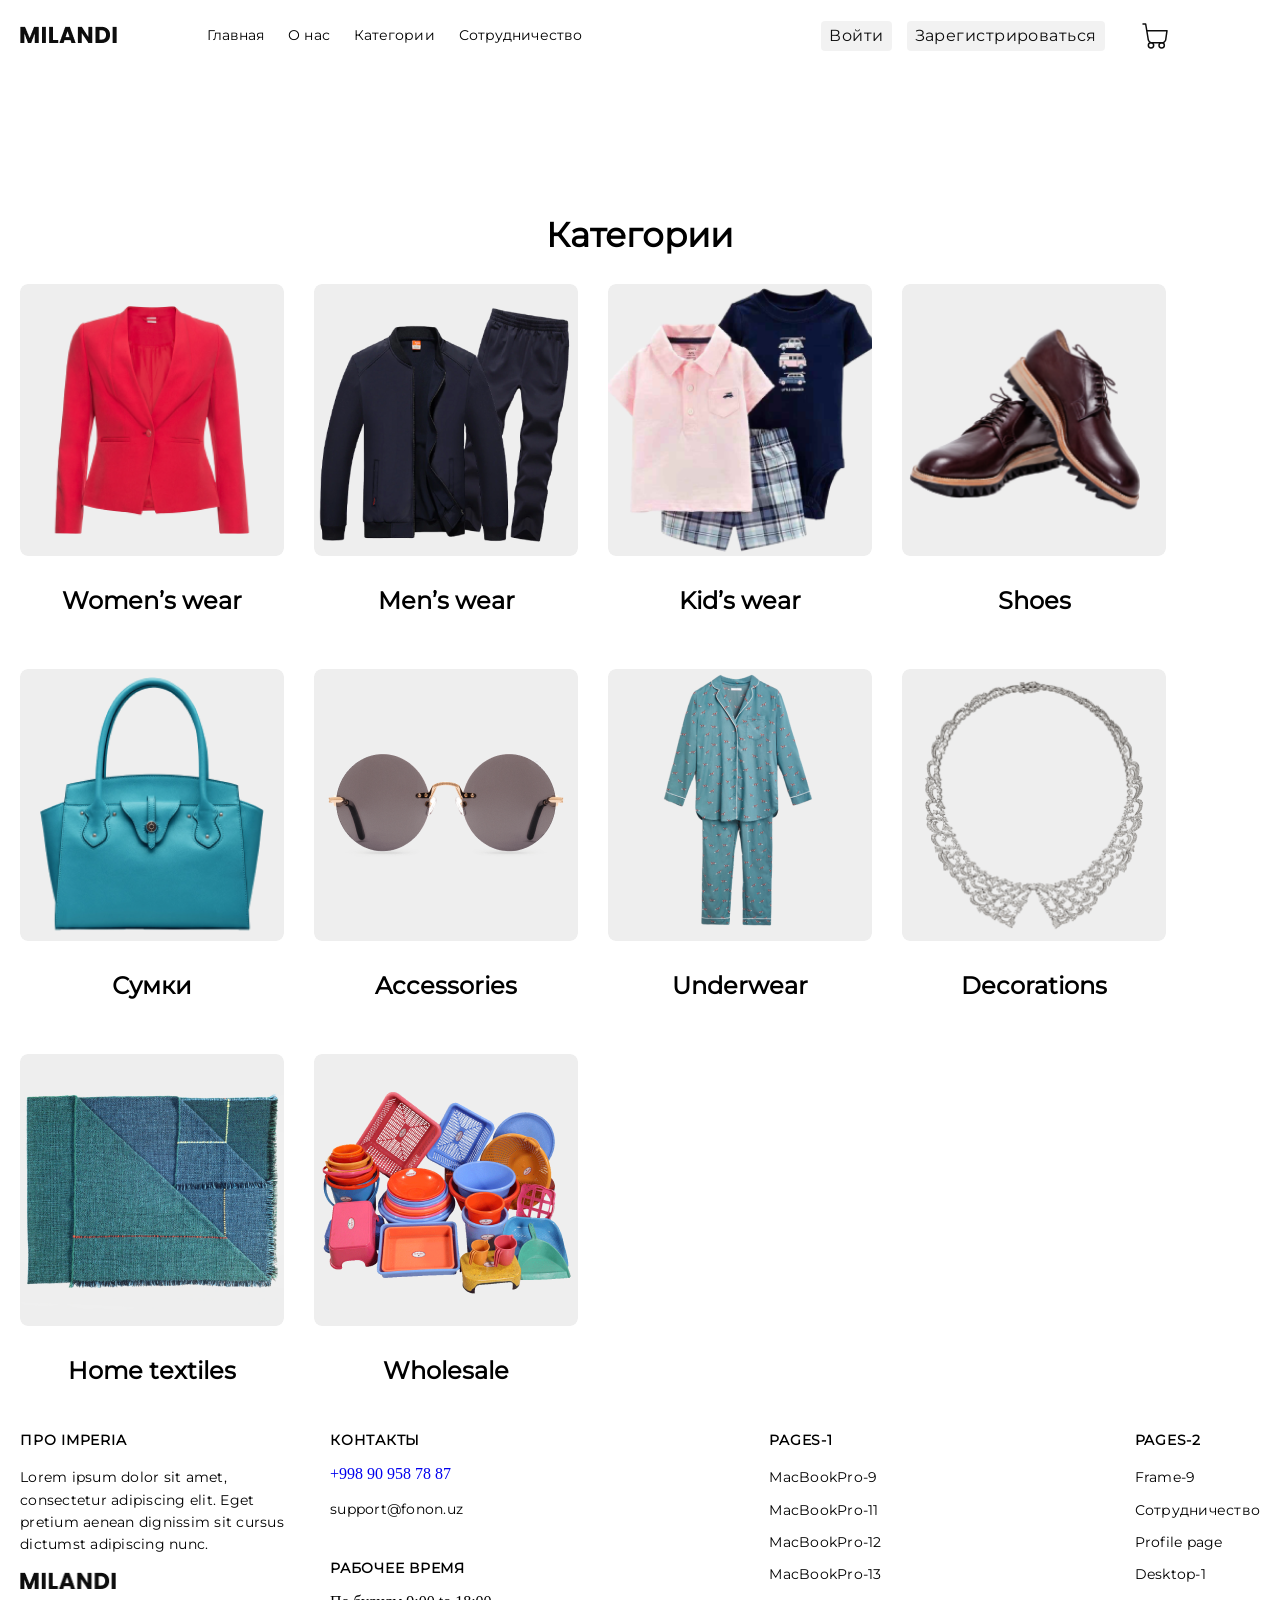
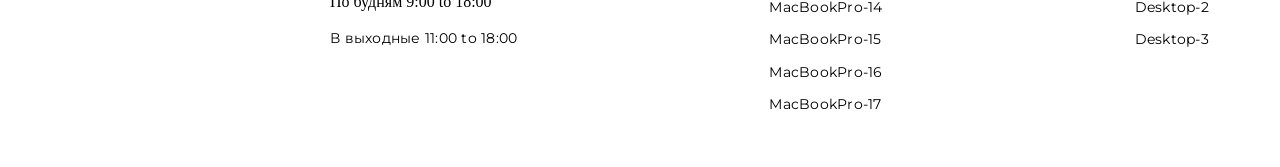
==== commit c48dc110: "ibrohim" ====
--- a/pages/Macbookpro-12.html
+++ b/pages/Macbookpro-12.html
@@ -80,7 +80,51 @@
       </div>
     </header>
     <main>
-      <!-- Faqat shu joyga yozasiz -->
+      <div class="container">
+        <h1 class="hh">Категории</h1>
+        <div class="cards">
+          <div class="card1">
+            <img src="/image/Ibrohim /card1.png" alt="" />
+            <h2>Women’s wear</h2>
+          </div>
+          <div class="card1">
+            <img src="/image/Ibrohim /card2.png" alt="" />
+            <h2>Men’s wear</h2>
+          </div>
+          <div class="card1">
+            <img src="/image/Ibrohim /card3.png" alt="" />
+            <h2>Kid’s wear</h2>
+          </div>
+          <div class="card1">
+            <img src="/image/Ibrohim /card4.png" alt="" />
+            <h2>Shoes</h2>
+          </div>
+          <div class="card1">
+            <img src="/image/Ibrohim /card5.png" alt="" />
+            <h2>Сумки</h2>
+          </div>
+          <div class="card1">
+            <img src="/image/Ibrohim /card6.png" alt="" />
+            <h2>Accessories</h2>
+          </div>
+          <div class="card1">
+            <img src="/image/Ibrohim /card7.png" alt="" />
+            <h2>Underwear</h2>
+          </div>
+          <div class="card1">
+            <img src="/image/Ibrohim /card8.png" alt="" />
+            <h2>Decorations</h2>
+          </div>
+          <div class="card1">
+            <img src="/image/Ibrohim /card9.png" alt="" />
+            <h2>Home textiles</h2>
+          </div>
+          <div class="card1">
+            <img src="/image/Ibrohim /card10.png" alt="" />
+            <h2>Wholesale</h2>
+          </div>
+        </div>
+      </div>
     </main>
     <footer>
       <div class="container">
--- a/scss/main.css
+++ b/scss/main.css
@@ -1,6 +1,3 @@
-@import url("https://fonts.googleapis.com/css2?family=Inter&family=Montserrat&display=swap");
-@import url("https://fonts.googleapis.com/css2?family=Inter&family=Montserrat&family=Open+Sans&display=swap");
-@import url("https://fonts.googleapis.com/css2?family=Inter&family=Montserrat&display=swap");
 footer {
   padding: 46px 0 42px;
 }
@@ -392,2712 +389,106 @@
   }
 }
 
-.hero {
-  background: linear-gradient(99deg, #e1aa00 0%, #ffc000 74.72%);
-  padding-top: 203px;
-  padding-bottom: 189px;
-}
-.hero .hero_cards {
-  background-color: #000;
-  display: flex;
-  align-items: center;
-  justify-content: space-between;
-  position: relative;
-  padding-bottom: 150px;
-}
-.hero .hero_cards .hero_card {
-  max-width: 600px;
-  padding-left: 20px;
-}
-.hero .hero_cards .hero_card h1 {
-  max-width: 588px;
-  color: var(--White, #fff);
-  font-variant-numeric: lining-nums proportional-nums;
-  /* H4 Headline */
-  font-family: Montserrat;
-  font-size: 34px;
-  font-style: normal;
-  font-weight: 700;
-  line-height: 140%; /* 47.6p x */
-  letter-spacing: 0.25px;
-  padding-top: 30px;
-}
-.hero .hero_cards .hero_card p {
-  max-width: 588px;
-  color: var(--White, #fff);
-  font-variant-numeric: lining-nums proportional-nums;
-  /* Subtitle 2 */
-  font-family: Montserrat;
-  font-size: 14px;
-  font-style: normal;
-  font-weight: 500;
-  line-height: 140%; /* 19.6px */
-  letter-spacing: 0.1px;
-  padding-top: 16px;
-  padding-bottom: 24px;
-}
-.hero .hero_cards .hero_card svg {
-  fill: #ffc000;
-  transition: 0.5s;
-}
-.hero .hero_cards .hero_card a {
-  display: flex;
-  align-items: center;
-  gap: 4px;
-  color: var(--Yellow, #ffc000);
+main {
+  margin-top: 140px;
   text-align: center;
-  font-variant-numeric: lining-nums proportional-nums;
-  /* BUTTON */
-  font-family: Montserrat;
-  font-size: 14px;
-  font-style: normal;
-  font-weight: 600;
-  line-height: 140%; /* 19.6px */
-  letter-spacing: 0.75px;
-  text-transform: uppercase;
-  transition: 0.5s;
-}
-.hero .hero_cards .hero_card a:hover {
-  color: #fff;
-}
-.hero .hero_cards .hero_card a:hover svg {
-  fill: #fff;
-}
-.hero .hero_cards .hero_card img {
-  max-width: 512px;
-  height: 788px;
-  position: absolute;
-  top: -205.5px;
-  right: 0;
-  overflow: hidden;
-}
-@media only screen and (max-width: 420px) {
-  .hero {
-    padding-bottom: 0;
-    padding-top: 100px;
-  }
-  .hero .container {
-    padding: 0;
-  }
-  .hero .container .hero_cards {
-    display: flex;
-    align-items: center;
-    justify-content: center;
-    flex-wrap: wrap;
-    flex-direction: column-reverse;
-    background-color: transparent;
-    padding-bottom: 0;
-  }
-  .hero .container .hero_cards h1 {
-    font-size: 24px;
-  }
-  .hero .container .hero_cards .hero_card {
-    padding: 0;
-  }
-  .hero .container .hero_cards .hero_card img {
-    width: 100%;
-    position: relative;
-    height: 400px;
-    top: 4px;
-  }
-  .hero .container .hero_cards .card2 {
-    padding-left: 28px;
-    background: #fff;
-    padding-bottom: 48px;
-  }
-  .hero .container .hero_cards .card2 h1 {
-    color: #000;
-  }
-  .hero .container .hero_cards .card2 p {
-    color: #000;
-  }
-  .hero .container .hero_cards .card2 a {
-    color: #000;
-  }
-  .hero .container .hero_cards .card2 a svg {
-    fill: #000;
-  }
-}
-
-main {
-  background: #f2f3f7;
-  padding-bottom: 80px;
-}
-
-.services .services-content h2 {
+}
+
+.hh {
   color: #000;
   text-align: center;
   font-variant-numeric: lining-nums proportional-nums;
-  /* H4 Headline */
   font-family: Montserrat;
   font-size: 34px;
   font-style: normal;
   font-weight: 700;
   line-height: 140%; /* 47.6px */
   letter-spacing: 0.25px;
-  padding-top: 62px;
-}
-.services .services-content .services_cards {
-  padding-top: 24px;
-  padding-bottom: 80px;
-  display: flex;
-  align-items: center;
-  justify-content: space-between;
-  gap: 50px;
-}
-.services .services-content .services_cards .services_card {
-  width: 294px;
-  border-radius: 12px;
-  background: var(--Tecxt-white, #fff);
-  padding: 29px 32px 27px;
-  display: flex;
-  align-items: center;
-  justify-content: center;
-  flex-direction: column;
-  gap: 45px;
-}
-.services .services-content .services_cards .services_card h3 {
-  color: var(--Black, #000);
-  font-variant-numeric: lining-nums proportional-nums;
-  /* Body 1 */
-  font-family: Montserrat;
-  font-style: normal;
-  font-weight: 400;
-  line-height: 140%; /* 22.4px */
-  letter-spacing: 0.44px;
-}
-@media only screen and (max-width: 425px) {
-  .services .services-content h2 {
-    padding-top: 40px;
-    font-size: 24px;
-  }
-  .services .services-content .services_cards {
-    display: flex;
-    align-items: center;
-    justify-content: center;
-    flex-wrap: wrap;
-  }
-}
-
-.product .product-content h3 {
-  color: #000;
-  text-align: center;
-  font-variant-numeric: lining-nums proportional-nums;
-  /* H4 Headline */
-  font-family: Montserrat;
-  font-size: 34px;
-  font-style: normal;
-  font-weight: 700;
-  line-height: 140%; /* 47.6px */
-  letter-spacing: 0.25px;
-  padding-bottom: 32px;
-}
-.product .product-content .product_cards {
-  padding-bottom: 64px;
-  display: flex;
-  align-items: center;
-  justify-content: center;
-  gap: 32px;
+}
+
+.cards img {
+  border-radius: 8px;
+  background: url(<path-to-image>), lightgray 50%/cover no-repeat, #eee;
+  width: 264px;
+  height: 272px;
+  flex-shrink: 0;
+  margin-top: 24px;
+}
+
+.cards {
+  display: flex;
   flex-wrap: wrap;
-}
-.product .product-content .product_cards .product_card {
-  width: 294px;
-  background: #fff;
-  border-radius: 12px;
-  padding-bottom: 8px;
-}
-.product .product-content .product_cards .product_card .pro_img {
-  width: 100%;
-}
-.product .product-content .product_cards .product_card h4 {
-  color: var(--Black, #000);
-  font-variant-numeric: lining-nums proportional-nums;
-  /* BUTTON */
-  font-family: Montserrat;
-  font-size: 14px;
-  font-style: normal;
-  font-weight: 600;
-  line-height: 140%; /* 19.6px */
-  letter-spacing: 0.75px;
-  text-transform: uppercase;
-  padding: 7px 13px 8px;
-}
-.product .product-content .product_cards .product_card p {
-  padding: 0 13px;
-  width: 240px;
-  height: 54px;
-  flex-shrink: 0;
-}
-.product .product-content .product_cards .product_card .imgs {
-  display: flex;
-  align-items: center;
-  justify-content: space-between;
-  padding: 8px 13px 12px;
-}
-.product .product-content .product_cards .product_card .imgs b {
-  color: var(--Black, #000);
-  font-variant-numeric: lining-nums proportional-nums;
-  /* Overline */
-  font-family: Montserrat;
-  font-size: 10px;
-  font-style: normal;
-  font-weight: 700;
-  line-height: 140%; /* 14px */
-  letter-spacing: 1.5px;
-  text-transform: uppercase;
-  padding: 0 13px;
-}
-.product .product-content .product_cards .product_card a {
-  width: 95%;
-  margin: auto;
-  border-radius: 6px;
-  background: var(--Gold, #ffc000);
-  padding: 8px 24px;
-  display: block;
-  color: var(--Black, #000);
-  text-align: center;
-  font-variant-numeric: lining-nums proportional-nums;
-  /* BUTTON */
-  font-family: Montserrat;
-  font-size: 14px;
-  font-style: normal;
-  font-weight: 600;
-  line-height: 140%; /* 19.6px */
-  letter-spacing: 0.75px;
-  text-transform: uppercase;
-  transition: 0.5s;
-}
-.product .product-content .product_cards .product_card a:hover {
-  background-color: #d9a303;
-  color: #a1a1a1;
-}
-.product .product-content .product_cards .product_card a:active {
-  box-shadow: 3px 3px 5px rgba(217, 163, 3, 0.5);
-}
-
-.categorie {
-  padding-bottom: 64px;
-}
-.categorie .categorie_cards {
-  display: flex;
-  align-items: center;
-  justify-content: center;
-  gap: 32px;
-  flex-wrap: wrap;
-  min-height: 450px;
-}
-.categorie .categorie_cards .categorie_card {
-  width: 264px;
-  border-radius: 8px;
-  overflow: hidden;
-  transition: 0.5s;
-}
-.categorie .categorie_cards .categorie_card img {
-  width: 100%;
-}
-.categorie .categorie_cards .categorie_card h5 {
-  padding: 22px 32px;
-  background-color: #000;
-  color: var(--Yellow, #ffc000);
-  font-variant-numeric: lining-nums proportional-nums;
-  /* H5 Headline */
-  font-family: Montserrat;
-  font-size: 24px;
-  font-style: normal;
-  font-weight: 700;
-  line-height: 140%; /* 33.6px */
-  display: none;
-  transition: 0.5s;
-}
-.categorie .categorie_cards .categorie_card:hover h5 {
-  display: block;
-}
-.categorie .categorie_cards .c_card-1 img {
-  height: 90%;
-}
-.categorie .categorie_cards .c_card-1 h5 {
-  display: block;
-}
-
-.imperia {
-  background: #fff;
-}
-.imperia .imperia_cards {
-  display: flex;
-  align-items: center;
-  justify-content: space-between;
-  gap: 32px;
-}
-.imperia .imperia_cards .imperia_card h6 {
-  color: var(--Black, #0d0d0d);
-  font-variant-numeric: lining-nums proportional-nums;
-  /* H4 Headline */
-  font-family: Montserrat;
-  font-size: 34px;
-  font-style: normal;
-  font-weight: 700;
-  line-height: 140%; /* 47.6px */
-  letter-spacing: 0.25px;
-}
-.imperia .imperia_cards .imperia_card p {
-  max-width: 558px;
-  color: #000;
-  font-variant-numeric: lining-nums proportional-nums;
-  /* Body 1 */
-  font-family: Montserrat;
-  font-size: 16px;
-  font-style: normal;
-  font-weight: 400;
-  line-height: 140%; /* 22.4px */
-  letter-spacing: 0.44px;
-  padding: 24px 0;
-}
-.imperia .imperia_cards .imperia_card a {
-  border-radius: 6px;
-  background: var(--Gold, #ffc000);
-  color: var(--Black, #000);
-  text-align: center;
-  font-variant-numeric: lining-nums proportional-nums;
-  /* BUTTON */
-  font-family: Montserrat;
-  font-size: 14px;
-  font-style: normal;
-  font-weight: 600;
-  line-height: 140%; /* 19.6px */
-  letter-spacing: 0.75px;
-  text-transform: uppercase;
-  padding: 8px 24px;
-  transition: 0.4s;
-}
-.imperia .imperia_cards .imperia_card a:hover {
-  background-color: #d9a303;
-  color: #a1a1a1;
-}
-.imperia .imperia_cards .imperia_card img {
-  width: 100%;
-}
-@media only screen and (max-width: 420px) {
-  .imperia {
-    background-color: transparent;
-    padding-bottom: 40px;
-  }
-  .imperia .imperia_cards {
-    background: #fff;
-    display: flex;
-    align-items: center;
-    justify-content: center;
-    gap: 32px;
-    flex-wrap: wrap;
-    padding-bottom: 24px;
-  }
-  .imperia .imperia_cards .i-card-2 {
-    padding-left: 15px;
-  }
-  .imperia .imperia_cards .i-card-2 a {
-    text-align: center;
-    margin: auto;
-  }
-}
-
-.aksya {
-  background: var(--Yellow, #ffc000);
-  margin-top: 48px;
-}
-.aksya .aksya_content {
-  padding: 173px 0;
-}
-.aksya .aksya_content h6 {
-  max-width: 666px;
-  color: var(--Black, #0d0d0d);
-  text-align: center;
-  font-variant-numeric: lining-nums proportional-nums;
-  margin: auto;
-  /* H4 Headline */
-  font-family: Montserrat;
-  font-size: 34px;
-  font-style: normal;
-  font-weight: 700;
-  line-height: 140%; /* 47.6px */
-  letter-spacing: 0.25px;
-}
-.aksya .aksya_content h6 b {
-  color: var(--Black, #0d0d0d);
-  font-variant-numeric: lining-nums proportional-nums;
-  /* H2 Headline */
-  font-family: Montserrat;
-  font-size: 60px;
-  font-style: normal;
-  font-weight: 700;
-  line-height: 140%;
-}
-@media only screen and (max-width: 420px) {
-  .aksya .aksya_content {
-    padding: 0;
-  }
-  .aksya .aksya_content h6 {
-    color: var(--Black, #0d0d0d);
-    text-align: center;
-    font-variant-numeric: lining-nums proportional-nums;
-    /* Body Big */
-    font-family: Montserrat;
-    font-size: 20px;
-    font-style: normal;
-    font-weight: 400;
-    line-height: 140%; /* 28px */
-    letter-spacing: 0.15px;
-    padding: 56px 0;
-  }
-  .aksya .aksya_content h6 b {
-    color: var(--Black, #0d0d0d);
-    text-align: center;
-    font-variant-numeric: lining-nums proportional-nums;
-    /* Body Big */
-    font-family: Montserrat;
-    font-size: 20px;
-    font-style: normal;
-    font-weight: 400;
-    line-height: 140%; /* 28px */
-    letter-spacing: 0.15px;
-  }
-}
-
-.desktop_hero .desk__cards {
-  display: flex;
-  align-items: center;
-  justify-content: center;
-  gap: 50px;
-  flex-wrap: wrap;
-}
-.desktop_hero .desk__cards .desk__card {
-  max-width: 460px;
-}
-.desktop_hero .desk__cards .desk__card h1 {
-  color: #000;
-  font-variant-numeric: lining-nums proportional-nums;
-  font-family: Montserrat;
-  font-size: 46px;
-  font-style: normal;
-  font-weight: 900;
-  line-height: 64px; /* 139.13% */
-}
-.desktop_hero .desk__cards .desk__card p {
-  color: #000;
-  font-variant-numeric: lining-nums proportional-nums;
-  /* Subtitle 2 */
-  font-family: Montserrat;
-  font-size: 14px;
-  font-style: normal;
-  font-weight: 500;
-  line-height: 140%; /* 19.6px */
-  letter-spacing: 0.1px;
-  padding-bottom: 24px;
-}
-.desktop_hero .desk__cards .desk__card img {
-  width: 100%;
-}
-.desktop_hero .desk__cards .desk__card a {
-  border-radius: 6px;
-  background: var(--Yellow, #ffc000);
-  color: var(--Black, #0d0d0d);
-  text-align: center;
-  font-family: Inter;
-  font-size: 20px;
-  font-style: normal;
-  font-weight: 700;
-  line-height: 34px; /* 170% */
-  padding: 13px 12px;
-}
-@media only screen and (max-width: 420px) {
-  .desktop_hero .desk__cards .desk__card h1 {
-    font-size: 28px;
-  }
-}
-
-.desk-2 .desk-2-content .desk-2__cards .desk-2__card p {
-  color: 0;
-}
-
-* {
-  padding: 0;
-  margin: 0;
-  box-sizing: border-box;
-}
-
-.main-section-desktop-3 {
-  margin: 56px 0 64px 0;
-  font-family: "Montserrat", sans-serif;
-}
-.main-section-desktop-3 h1 {
-  text-align: center;
-  margin: 56px 0 48px 0;
-}
-.main-section-desktop-3 h2 {
-  display: none;
-}
-.main-section-desktop-3 .registiration {
-  display: flex;
-  align-items: center;
-  gap: 60px;
-  flex-wrap: wrap;
-}
-.main-section-desktop-3 .registiration .r-left img {
-  max-width: 658px;
-  width: 100%;
-  height: auto;
-}
-.main-section-desktop-3 .registiration .r-right .input {
-  width: 555px;
-  height: 60px;
-  border: 1px solid grey;
-  display: flex;
-  align-items: center;
-  padding: 16px;
-  font-size: 16px;
-  margin-bottom: 16px;
-}
-.main-section-desktop-3 .registiration .r-right input {
-  border: none;
-  outline: none;
-  width: 500px;
-  font-size: 16px;
-  font-weight: 500;
-}
-.main-section-desktop-3 .registiration .r-right label {
-  font-size: 16px;
-  font-weight: 600;
-}
-.main-section-desktop-3 .registiration .btn-reg {
-  padding: 13px;
-  width: 236px;
-  height: 44px;
-  background-color: #FFC000;
-  font-size: 16px;
-}
-
-.reggy {
-  display: none;
-}
-
-@media only screen and (max-width: 1312px) {
-  .registiration {
-    display: flex;
-    flex-direction: column;
-    justify-content: center;
-    align-items: center;
-  }
-  .reg {
-    display: none;
-  }
-  .reggy {
-    display: block;
-    text-align: left !important;
-  }
-}
-@media only screen and (max-width: 594px) {
-  .r-right .input {
-    width: 319px !important;
-    height: 44px;
-    border: 1px solid grey;
-    display: flex;
-    align-items: center;
-    padding: 16px;
-    font-size: 16px;
-    margin-bottom: 16px;
-  }
-  .r-right input {
-    border: none;
-    outline: none;
-    width: 500px;
-    font-size: 16px;
-    font-weight: 500;
-  }
-  .r-right label {
-    font-size: 16px;
-    font-weight: 600;
-  }
-  .btn-register button {
-    padding: 13px;
-    width: 319px !important;
-    height: 44px;
-    background-color: #FFC000;
-    font-size: 16px;
-  }
-}
-.yagona {
-  background-color: #fafafa;
-}
-
-.frame {
-  padding-top: 32px;
-  padding-bottom: 64px;
-}
-.frame h1 {
-  padding-bottom: 32px;
-  color: #000;
-  text-align: center;
-  font-variant-numeric: lining-nums proportional-nums;
-  font-family: Montserrat;
-  font-size: 34px;
-  font-style: normal;
-  font-weight: 700;
-  line-height: 140%; /* 47.6px */
-  letter-spacing: 0.25px;
-}
-.frame .sale {
-  background-color: #fff;
-  padding-left: 400px;
-  margin-bottom: 28px;
-}
-.frame .sale .sale-title {
-  display: flex;
-  align-items: center;
-  justify-content: flex-end;
-}
-.frame .sale .sale-title h2 {
-  padding-top: 24px;
-  color: #040921;
-  font-variant-numeric: lining-nums proportional-nums;
-  font-family: Montserrat;
-  font-size: 24px;
-  font-style: normal;
-  font-weight: 700;
-  line-height: 140%; /* 33.6px */
-}
-.frame .sale .sale-title svg {
-  margin-left: 524px;
-  padding-right: 12px;
-}
-.frame .sale .ball {
-  display: flex;
-  align-items: center;
-  padding-top: 48px;
-}
-.frame .sale .ball p {
-  padding-left: 8px;
-  padding-top: 8px;
-  color: #000;
-  font-variant-numeric: lining-nums proportional-nums;
-  font-family: Montserrat;
-  font-size: 24px;
-  font-style: normal;
-  font-weight: 500;
-  line-height: 140%; /* 19.6px */
-  letter-spacing: 0.1px;
-}
-.frame .sale p {
-  max-width: 754px;
-  padding-top: 12px;
-  color: #000;
-  font-variant-numeric: lining-nums proportional-nums;
-  font-family: Montserrat;
-  font-size: 14px;
-  font-style: normal;
-  font-weight: 400;
-  line-height: 160%; /* 22.4px */
-  letter-spacing: 0.25px;
-}
-.frame .sale .past {
-  display: flex;
-  align-items: center;
-  padding-top: 44px;
-  padding-bottom: 28px;
-  gap: 60%;
-}
-.frame .sale .past .price {
-  display: flex;
-  align-items: center;
-  gap: 40px;
-}
-.frame .sale .past .son {
-  width: 160px;
-  height: 37px;
-  background-color: #f2f2f2;
-  display: flex;
-  align-items: center;
-  justify-content: center;
-  border-left: 37px solid #ffc000;
-  border-right: 37px solid #ffc000;
-}
-.frame .sale .past .son p {
-  color: #000;
-  font-variant-numeric: lining-nums proportional-nums;
-  font-family: Montserrat;
-  font-size: 20px;
-  font-style: normal;
-  font-weight: 400;
-  line-height: 140%; /* 28px */
-  letter-spacing: 0.15px;
-  padding-bottom: 10px;
-}
-.frame button {
-  margin-left: 72%;
-  color: var(--Black, #0d0d0d);
-  font-variant-numeric: lining-nums proportional-nums;
-  font-family: Montserrat;
-  font-size: 14px;
-  font-style: normal;
-  font-weight: 600;
-  line-height: 140%; /* 19.6px */
-  letter-spacing: 0.75px;
-  text-transform: uppercase;
-  background: var(--Yellow, #ffc000);
-  padding: 18px 112px;
-  border: 2px solid #ffc000;
-}
-.frame button:hover {
-  background-color: transparent;
-  transition: 0.4s;
-}
-.frame .error {
-  margin-top: 32px;
-  padding: 13px 10px;
-  background: #ff5959;
-  display: flex;
-  justify-content: center;
-  align-items: center;
-  gap: 16px;
-}
-.frame .error p {
-  color: #fff;
-  font-variant-numeric: lining-nums proportional-nums;
-  font-family: Montserrat;
-  font-size: 14px;
-  font-style: normal;
-  font-weight: 700;
-  line-height: 160%; /* 22.4px */
-  letter-spacing: 0.25px;
-}
-
-@media only screen and (max-width: 420px) {
-  .frame {
-    text-align: center;
-  }
-  .frame .sale {
-    text-align: center;
-    padding-left: 0;
-  }
-  .frame .sale .sale-title svg {
+  gap: 30px;
+}
+
+.card1 h2 {
+  margin-top: 26px;
+  font-family: Montserrat;
+  cursor: pointer;
+}
+
+.card1 h2:hover {
+  color: #7b7a7a;
+  transition: 0.3s;
+}
+
+img {
+  transition: transform 0.2s; /* Animation */
+  cursor: pointer;
+}
+
+img:hover {
+  transform: scale(1.1);
+}
+
+@media only screen and (max-width: 1083px) {
+  .cards {
     margin-left: 100px;
   }
-  .frame .sale .past {
-    gap: 30px;
-  }
-  .frame button {
-    margin-left: 0%;
-    padding: 12px 100px;
-  }
-}
-* {
-  padding: 0;
-  margin: 0;
-  box-sizing: border-box;
-}
-
-.order-main-section {
-  font-family: "Montserrat", sans-serif;
-  font-family: "Rubik", sans-serif;
-}
-.order-main-section p {
-  font-family: "Montserrat", "Lucida Sans", "Lucida Sans Regular", "Lucida Grande", "Lucida Sans Unicode", Geneva, Verdana, sans-serif;
-  font-size: 16px;
-}
-.order-main-section span {
-  font-family: "Montserrat", "Lucida Sans", "Lucida Sans Regular", "Lucida Grande", "Lucida Sans Unicode", Geneva, Verdana, sans-serif;
-  font-size: 16px;
-}
-.order-main-section button {
-  font-family: "Montserrat", "Lucida Sans", "Lucida Sans Regular", "Lucida Grande", "Lucida Sans Unicode", Geneva, Verdana, sans-serif;
-  font-size: 16px;
-  cursor: pointer;
-}
-.order-main-section button:hover {
-  transition: 0.3s;
-}
-.order-main-section a {
-  text-decoration: none;
-  font-family: "Montserrat", "Lucida Sans", "Lucida Sans Regular", "Lucida Grande", "Lucida Sans Unicode", Geneva, Verdana, sans-serif;
-  font-size: 16px;
-}
-.order-main-section li {
-  font-size: 16px;
-  list-style: none;
-}
-.order-main-section .container {
-  max-width: 1240px;
-  width: 100%;
-  padding: 0 20px;
-  margin: 0 auto;
-}
-
-.order-hero {
-  display: flex;
-  justify-content: space-between;
-  gap: 34px;
-}
-.order-hero .o-left .pricing-area .price-box {
-  width: 460px;
-  height: 113px;
-  background: var(--Yellow, #FFC000);
-  color: black;
-  padding: 16px;
-}
-.order-hero .o-left .pricing-area .price-box .p-top {
-  display: flex;
-  align-items: center;
-  justify-content: space-between;
-  margin-bottom: 25px;
-}
-.order-hero .o-left .pricing-area .price-box .p-bottom {
-  display: flex;
-  align-items: center;
-  justify-content: space-between;
-}
-.order-hero .o-left .pricing-area .payment-methods {
-  display: flex;
-  margin-top: 48px;
-  gap: 48px;
-}
-.order-hero .o-left .pricing-area .payment-methods svg {
-  width: 206px;
-  height: 56px;
-}
-.order-hero .o-left .pricing-area .payment-methods svg:hover {
-  cursor: pointer;
-}
-.order-hero .o-left .pricing-area .payment-methods svg:hover rect {
-  stroke: #FFC000;
-}
-.order-hero .o-left .pricing-area .payment-methods svg:active rect {
-  stroke: #FFC000;
-}
-.order-hero .o-right .filling-area {
-  display: flex;
-  flex-direction: column;
-  row-gap: 24px;
-}
-.order-hero .o-right .filling-area .input {
-  width: 558px;
-  height: 58px;
-  background: var(--Grey-7, #F1F1F1);
-}
-.order-hero .o-right .filling-area .input input {
-  border: none;
-  outline: none;
-  background: transparent;
-  padding: 16px 18px;
-  width: 500px;
-}
-.order-hero .o-right .filling-area ::-moz-placeholder {
-  font-size: 16px;
-  color: grey;
-}
-.order-hero .o-right .filling-area ::placeholder {
-  font-size: 16px;
-  color: grey;
-}
-.order-hero .o-right .filling-area button {
-  width: 558px;
-  height: 58px;
-  background: var(--Yellow, #FFC000);
-  padding: 21px 197px;
-  border: none;
-}
-.order-hero .o-right .filling-area button:hover {
-  background: var(--Yellow, #ffcc34);
-  color: #41454D;
-}
-
-@media only screen and (max-width: 1091px) {
-  .order-hero {
-    display: flex;
-    justify-content: center;
-    flex-wrap: wrap;
-    gap: 34px;
-  }
-  .order-hero .o-left .pricing-area .price-box {
-    width: 358px;
-    height: 113px;
-    background: var(--Yellow, #FFC000);
-    color: black;
-    padding: 16px;
-    margin: 0 auto;
-  }
-  .order-hero .o-left .pricing-area .price-box .p-top {
-    display: flex;
-    align-items: center;
-    justify-content: space-between;
-    margin-bottom: 25px;
-  }
-  .order-hero .o-left .pricing-area .price-box .p-bottom {
-    display: flex;
-    align-items: center;
-    justify-content: space-between;
-  }
-  .order-hero .o-left .pricing-area .payment-methods {
-    display: flex;
-    margin-top: 48px;
-    gap: 48px;
-  }
-  .order-hero .o-left .pricing-area .payment-methods svg {
-    width: 180px;
-    height: 36px;
-  }
-  .order-hero .o-left .pricing-area .payment-methods svg:hover {
-    cursor: pointer;
-  }
-  .order-hero .o-left .pricing-area .payment-methods svg:hover rect {
-    stroke: #FFC000;
-  }
-  .order-hero .o-left .pricing-area .payment-methods svg:active rect {
-    stroke: #FFC000;
-  }
-  .order-hero .o-right .filling-area {
-    display: flex;
-    flex-direction: column;
-    row-gap: 24px;
-  }
-  .order-hero .o-right .filling-area .input {
-    width: 358px;
-    height: 48px;
-    background: var(--Grey-7, #F1F1F1);
-  }
-  .order-hero .o-right .filling-area .input input {
-    border: none;
-    outline: none;
-    background: transparent;
-    padding: 16px 18px;
-    width: 358px;
-  }
-  .order-hero .o-right .filling-area ::-moz-placeholder {
-    font-size: 16px;
-    color: grey;
-  }
-  .order-hero .o-right .filling-area ::placeholder {
-    font-size: 16px;
-    color: grey;
-  }
-  .order-hero .o-right .filling-area button {
-    width: 358px;
-    height: 48px;
-    background: var(--Yellow, #FFC000);
-    padding: 18px;
-    border: none;
-    font-size: 16px;
-  }
-  .order-hero .o-right .filling-area button:hover {
-    background: var(--Yellow, #ffcc34);
-    color: #41454D;
-  }
-}
-@media only screen and (max-width: 419px) {
-  .payment-methods {
-    display: flex;
-    gap: 0;
-  }
-  .payment-methods svg {
-    width: 146px;
-    height: 28px;
-  }
-}
-.order-content-box {
-  display: flex;
-  gap: 30px;
-  max-width: 1146px;
-  width: 100%;
-  height: 295px;
-  justify-content: space-between;
-  align-items: center;
-  margin-bottom: 24px;
-}
-.order-content-box .box-left img {
-  max-width: 264px;
-  width: 100%;
-  height: auto;
-  overflow: hidden;
-  border-radius: 12px;
-}
-.order-content-box .box-right {
-  display: flex;
-  flex-direction: column;
-  row-gap: 10px;
-  max-width: 900px;
-  width: 100%;
-}
-.order-content-box .box-right div:nth-child(1) {
-  display: flex;
-  align-items: center;
-  justify-content: space-between;
-}
-.order-content-box .box-right div:nth-child(2) p {
-  max-width: 754px;
-  width: 100%;
-  height: 66px;
-  margin-bottom: 43px;
-}
-.order-content-box .box-right div:nth-child(3) {
-  display: flex;
-  align-items: center;
-  justify-content: space-between;
-  flex-wrap: wrap;
-  gap: 16px;
-}
-.order-content-box .box-right div:nth-child(3) div:nth-child(1) {
-  display: flex;
-  gap: 40px;
-}
-.order-content-box .box-right div:nth-child(3) .trashbin {
-  display: none;
-}
-.order-content-box .box-right div:nth-child(3) .add-button {
-  width: 167px;
-  height: 37px;
-  display: flex;
-  align-items: center;
-  justify-content: space-between;
-  background: var(--Gray-6, #F2F2F2);
-}
-.order-content-box .box-right div:nth-child(3) .add-button button {
-  width: 37px;
-  height: 37px;
-  border: none;
-  background-color: #FFC000;
-}
-.order-content-box .box-right div:nth-child(3) .add-button button:hover {
-  background: #ffcc34;
-}
-
-@media only screen and (max-width: 799px) {
-  .order-content-box {
-    display: flex;
-    gap: 10px;
-  }
-  .box-right {
-    display: flex;
-    flex-direction: column;
-    row-gap: none !important;
-  }
-  .box-right .o-paragraph {
-    display: none;
-  }
-  .box-right .add-button {
-    width: 110px !important;
-    height: 19px;
-  }
-  .box-right .add-button button {
-    width: 19px;
-    height: 19px;
-  }
-}
-@media only screen and (max-width: 619px) {
-  .box-right h4 {
-    font-size: 16px;
-  }
-  .box-right p {
-    font-size: 14px;
-  }
-}
-.shopping-malls h1 {
-  text-align: center;
-  margin: 40px 0 32px 0;
-}
-.shopping-malls .store-brands {
-  display: flex;
-  align-items: center;
-  justify-content: space-between;
-  gap: 16px;
-  margin-bottom: 64px;
-  flex-wrap: wrap;
-}
-.shopping-malls .store-brands div {
-  width: 264px;
-  height: 107px;
-  border-radius: 8px;
-  background: var(--black-5, rgba(0, 0, 0, 0.05));
-  display: flex;
-  align-items: center;
-  justify-content: center;
-  overflow: hidden;
-}
-.shopping-malls .store-brands div button {
-  border: none;
-  width: 264px;
-  height: 107px;
-  background-color: transparent;
-}
-.shopping-malls .store-brands div button:hover {
-  background: var(--black-5, rgba(0, 0, 0, 0.1));
-}
-
-@media only screen and (max-width: 1144px) {
-  .store-brands {
-    display: flex;
-    justify-content: center !important;
-  }
-}
-.categories h1 {
-  text-align: center;
-  margin-bottom: 32px;
-}
-.categories .category-content .c-brands {
-  display: flex;
-  align-items: center;
-  justify-content: space-between;
-  margin-bottom: 64px;
-  flex-wrap: wrap;
-  gap: 20px;
-}
-.categories .category-content .c-brands div:first-child {
-  background: #FFC000;
-  font-weight: 700;
-}
-.categories .category-content .c-brands div:first-child:hover {
-  background: #dfa800;
-}
-.categories .category-content .c-brands div {
-  width: 215px;
-  height: 88px;
-  border-radius: 8px;
-  background: var(--black-5, rgba(0, 0, 0, 0.05));
-  display: flex;
-  align-items: center;
-  justify-content: center;
-  overflow: hidden;
-}
-.categories .category-content .c-brands div button {
-  border: none;
-  width: 215px;
-  height: 88px;
-  background-color: transparent;
-}
-.categories .category-content .c-brands div button:hover {
-  background: var(--black-5, rgba(0, 0, 0, 0.1));
-}
-
-@media only screen and (max-width: 1179px) {
-  .c-brands {
-    display: flex;
-    justify-content: center !important;
-  }
-}
-.macbook-pro11 {
-  background: var(--Gray-6, #fafafa);
-}
-.macbook-pro11 section .hero-text {
-  padding-top: 64px;
-  display: flex;
-  align-items: center;
-  justify-content: center;
-  color: #000;
-  text-align: center;
-  font-variant-numeric: lining-nums proportional-nums;
-  font-family: Montserrat;
-  font-size: 34px;
-  font-style: normal;
-  font-weight: 700;
-  line-height: 140%; /* 47.6px */
-  letter-spacing: 0.25px;
-}
-.macbook-pro11 section .hero-content {
-  display: flex;
-  align-items: start;
-  gap: 129px;
-}
-.macbook-pro11 section .hero-content .text-content {
-  padding-top: 87px;
-  padding-left: 147px;
-}
-.macbook-pro11 section .hero-content .text-content p:first-child {
-  color: #000;
-  font-variant-numeric: lining-nums proportional-nums;
-  font-family: Montserrat;
-  font-size: 24px;
-  font-style: normal;
-  font-weight: 700;
-  line-height: 140%; /* 33.6px */
-}
-.macbook-pro11 section .hero-content .text-content p:nth-child(2) {
-  padding-top: 24px;
-  color: #000;
-  font-variant-numeric: lining-nums proportional-nums;
-  font-family: Montserrat;
-  font-size: 14px;
-  font-style: normal;
-  font-weight: 400;
-  line-height: 170%; /* 23.8px */
-  letter-spacing: 0.25px;
-}
-.macbook-pro11 section .hero-content .image-content {
-  padding-top: 25px;
-  padding-right: 147px;
-}
-.macbook-pro11 section:nth-child(2) p {
-  padding-top: 63px;
-  display: flex;
-  align-items: center;
-  justify-content: center;
-  color: #000;
-  text-align: center;
-  font-variant-numeric: lining-nums proportional-nums;
-  font-family: Montserrat;
-  font-size: 34px;
-  font-style: normal;
-  font-weight: 700;
-  line-height: 140%; /* 47.6px */
-  letter-spacing: 0.25px;
-}
-.macbook-pro11 section:nth-child(3) {
-  background: var(--Tecxt-white, #fff);
-  height: 160px;
-  margin-bottom: 370px;
-}
-.macbook-pro11 section:nth-child(3) .cards {
-  display: flex;
-  margin-top: 24px;
-  padding-bottom: 11px;
-  justify-content: center;
-  flex-wrap: wrap;
-  display: flex;
-  gap: 50px;
-  align-items: center;
-}
-.macbook-pro11 section:nth-child(3) .cards .card {
-  width: 294px;
-  height: 144px;
-  flex-shrink: 0;
-  border-radius: 12px;
-  text-align: center;
-  transition: 0.4s;
-}
-.macbook-pro11 section:nth-child(3) .cards .card i {
-  padding-top: 40px;
-  font-size: 36px;
-  transition: 0.4s;
-}
-.macbook-pro11 section:nth-child(3) .cards .card p {
-  padding-top: 35px;
-  margin-bottom: 20px;
-  color: var(--Black, #000);
-  font-variant-numeric: lining-nums proportional-nums;
-  font-family: Montserrat;
-  font-size: 16px;
-  font-style: normal;
-  font-weight: 400;
-  line-height: 140%; /* 22.4px */
-  letter-spacing: 0.44px;
-  transition: 0.4s;
-}
-.macbook-pro11 section:nth-child(3) .cards .card:hover {
-  box-shadow: 4px 4px 12px 2px rgba(0, 0, 0, 0.2);
-}
-.macbook-pro11 section:nth-child(3) .cards .card:hover i {
-  color: rgb(0, 179, 255);
-}
-.macbook-pro11 section:nth-child(3) .cards .card:hover p {
-  color: rgb(0, 179, 255);
-}
-.macbook-pro11 section:nth-child(4) {
-  margin-top: 239px;
-  background: radial-gradient(1075.73% 141.42% at 0% 0%, #0f0d2b 0%, #0c0926 100%);
-  height: 400px;
-}
-.macbook-pro11 section:nth-child(4) .phone-content {
-  display: flex;
-}
-.macbook-pro11 section:nth-child(4) .phone-content .image-content {
-  padding-left: 102px;
-  margin-top: -175px;
-}
-.macbook-pro11 section:nth-child(4) .phone-content .text-content {
-  padding-left: 65px;
-}
-.macbook-pro11 section:nth-child(4) .phone-content .text-content p:first-child {
-  padding-top: 40px;
-  color: var(--White, #fff);
-  font-variant-numeric: lining-nums proportional-nums;
-  font-family: Montserrat;
-  font-size: 34px;
-  font-style: normal;
-  font-weight: 700;
-  line-height: 140%; /* 47.6px */
-  letter-spacing: 0.25px;
-}
-.macbook-pro11 section:nth-child(4) .phone-content .text-content p:nth-child(2) {
-  padding-top: 24px;
-  color: var(--White, #fff);
-  font-variant-numeric: lining-nums proportional-nums;
-  font-family: Montserrat;
-  font-size: 16px;
-  font-style: normal;
-  font-weight: 400;
-  line-height: 140%; /* 22.4px */
-  letter-spacing: 0.44px;
-}
-.macbook-pro11 section:nth-child(4) .phone-content .text-content .buttons {
-  padding-top: 40px;
-  display: flex;
-  gap: 31px;
-  margin-bottom: 20px;
-}
-.macbook-pro11 section:nth-child(4) .phone-content .text-content .buttons svg:first-child {
-  width: 165px;
-  height: 56px;
-  flex-shrink: 0;
-  border-radius: 8px;
-  cursor: pointer;
-}
-.macbook-pro11 section:nth-child(4) .phone-content .text-content .buttons svg:nth-child(2) {
-  cursor: pointer;
-  width: 172px;
-  height: 56px;
-  flex-shrink: 0;
-  border-radius: 8px;
-}
-.macbook-pro11 section:nth-child(5) .address {
-  display: flex;
-}
-.macbook-pro11 section:nth-child(5) .address .map {
-  padding-top: 152px;
-  margin-bottom: 62px;
-}
-.macbook-pro11 section:nth-child(5) .address .map iframe {
-  width: 705px;
-  height: 624px;
-  border-radius: 6px;
-}
-.macbook-pro11 section:nth-child(5) .address .info {
-  padding-top: 147px;
-  padding-left: 128px;
-}
-.macbook-pro11 section:nth-child(5) .address .info p {
-  color: #000;
-  font-family: sans-serif;
-  font-size: 46px;
-  font-style: normal;
-  font-weight: 900;
-  line-height: 64px; /* 139.13% */
-}
-.macbook-pro11 section:nth-child(5) .address .info .info-cards {
-  padding-top: 65px;
-  display: flex;
-  flex-wrap: wrap;
-  -moz-column-gap: 100px;
-       column-gap: 100px;
-}
-.macbook-pro11 section:nth-child(5) .address .info .info-cards .card {
-  margin-top: 65px;
-  height: 136px;
-  width: 166px;
-  border-radius: 8px;
-  transition: 0.3s;
-}
-.macbook-pro11 section:nth-child(5) .address .info .info-cards .card p:first-child {
-  padding-left: 5px;
-  color: #000;
-  font-family: Inter;
-  font-size: 18px;
-  font-style: normal;
-  font-family: sans-serif;
-  font-weight: 700;
-  line-height: 32px; /* 177.778% */
-  transition: 0.3s;
-}
-.macbook-pro11 section:nth-child(5) .address .info .info-cards .card p:nth-child(2) {
-  padding-left: 5px;
-  color: #000;
-  font-family: sans-serif;
-  font-size: 18px;
-  font-style: normal;
-  font-weight: 400;
-  line-height: 32px; /* 177.778% */
-  transition: 0.3s;
-}
-.macbook-pro11 section:nth-child(5) .address .info .info-cards .card p:nth-child(3) {
-  padding-left: 5px;
-  color: #000;
-  font-family: sans-serif;
-  font-size: 18px;
-  font-style: normal;
-  font-weight: 400;
-  line-height: 32px; /* 177.778% */
-  transition: 0.3s;
-}
-.macbook-pro11 section:nth-child(5) .address .info .info-cards .card:hover {
-  box-shadow: 4px 4px 12px 2px rgba(0, 0, 0, 0.2);
-}
-.macbook-pro11 section:nth-child(5) .address .info .info-cards .card:hover i {
-  color: rgb(0, 179, 255);
-}
-.macbook-pro11 section:nth-child(5) .address .info .info-cards .card:hover p {
-  color: rgb(0, 179, 255);
-}
-
-@media only screen and (max-width: 1305px) {
-  .macbook-pro11 section:nth-child(5) .address {
-    display: block;
-  }
-  .macbook-pro11 section:nth-child(5) .address .map {
-    display: flex;
-    align-items: center;
-    justify-content: center;
-    padding-top: 100px;
-    margin-bottom: 62px;
-  }
-  .macbook-pro11 section:nth-child(5) .address .map iframe {
-    width: 705px;
-    height: 624px;
-    border-radius: 6px;
-  }
-  .macbook-pro11 section:nth-child(5) .address .info {
-    padding-top: 0px;
-    padding-left: 0px;
-  }
-  .macbook-pro11 section:nth-child(5) .address .info p {
-    display: flex;
-    align-items: center;
-    justify-content: center;
-    color: #000;
-    font-family: sans-serif;
-    font-size: 46px;
-    font-style: normal;
-    font-weight: 900;
-    line-height: 64px; /* 139.13% */
-  }
-  .macbook-pro11 section:nth-child(5) .address .info .info-cards {
-    padding-top: 65px;
-    display: flex;
-    display: flex;
-    align-items: center;
-    justify-content: center;
-    flex-wrap: wrap;
-    -moz-column-gap: 100px;
-         column-gap: 100px;
-  }
-  .macbook-pro11 section:nth-child(5) .address .info .info-cards .card {
-    margin-bottom: 20px;
-    margin-top: 65px;
-    height: 136px;
-    width: 166px;
-    border-radius: 8px;
-  }
-  .macbook-pro11 section:nth-child(5) .address .info .info-cards .card p:first-child {
-    display: flex;
-    align-items: center;
-    justify-content: center;
-    padding-left: 5px;
-    color: #000;
-    font-family: Inter;
-    font-size: 18px;
-    font-style: normal;
-    font-family: sans-serif;
-    font-weight: 700;
-    line-height: 32px; /* 177.778% */
-  }
-  .macbook-pro11 section:nth-child(5) .address .info .info-cards .card p:nth-child(2) {
-    display: flex;
-    align-items: center;
-    justify-content: center;
-    padding-left: 5px;
-    color: #000;
-    font-family: sans-serif;
-    font-size: 18px;
-    font-style: normal;
-    font-weight: 400;
-    line-height: 32px; /* 177.778% */
-  }
-  .macbook-pro11 section:nth-child(5) .address .info .info-cards .card p:nth-child(3) {
-    display: flex;
-    align-items: center;
-    justify-content: center;
-    padding-left: 5px;
-    color: #000;
-    font-family: sans-serif;
-    font-size: 18px;
-    font-style: normal;
-    font-weight: 400;
-    line-height: 32px; /* 177.778% */
-  }
-  .macbook-pro11 section:nth-child(5) .address .info .info-cards .card:hover {
-    box-shadow: 4px 4px 12px 2px rgba(0, 0, 0, 0.2);
-  }
-  .macbook-pro11 section:nth-child(5) .address .info .info-cards .card:hover i {
-    color: rgb(0, 179, 255);
-  }
-  .macbook-pro11 section:nth-child(5) .address .info .info-cards .card:hover p {
-    color: rgb(0, 179, 255);
-  }
-}
-@media only screen and (max-width: 1200px) {
-  .macbook-pro11 section .hero-text {
-    padding-top: 64px;
-  }
-  .macbook-pro11 section .hero-content {
-    display: flex;
-    align-items: start;
-    gap: 50px;
-  }
-  .macbook-pro11 section .hero-content .text-content {
-    padding-top: 87px;
-    padding-left: 100px;
-  }
-  .macbook-pro11 section .hero-content .image-content {
-    padding-top: 25px;
-    padding-right: 100px;
-  }
-}
-@media only screen and (max-width: 1101px) {
-  .macbook-pro11 section:nth-child(4) {
-    margin-top: 239px;
-    background: radial-gradient(1075.73% 141.42% at 0% 0%, #0f0d2b 0%, #0c0926 100%);
-    height: 700px;
-  }
-  .macbook-pro11 section:nth-child(4) .phone-content {
-    display: block;
-  }
-  .macbook-pro11 section:nth-child(4) .phone-content .image-content {
-    display: flex;
-    align-items: center;
-    justify-content: center;
-    padding-left: 0px;
-  }
-  .macbook-pro11 section:nth-child(4) .phone-content .image-content img {
-    margin-top: -175px;
-  }
-  .macbook-pro11 section:nth-child(4) .phone-content .text-content {
-    padding-left: 0px;
-    display: flex;
-    flex-wrap: wrap;
-    align-items: center;
-    justify-content: center;
-  }
-}
-@media only screen and (max-width: 620px) {
-  .macbook-pro11 section:nth-child(4) {
-    margin-top: 239px;
-    background: radial-gradient(1075.73% 141.42% at 0% 0%, #0f0d2b 0%, #0c0926 100%);
-    height: 800px;
-  }
-}
-@media only screen and (max-width: 435px) {
-  .macbook-pro11 section:nth-child(4) {
-    height: 800px;
-  }
-  .macbook-pro11 section:nth-child(4) .phone-content .text-content .buttons {
-    gap: 10px;
-    display: flex;
-    flex-wrap: wrap;
-    align-items: center;
-    justify-content: center;
-  }
-}
-@media only screen and (max-width: 380px) {
-  .macbook-pro11 section:nth-child(4) {
-    height: 970px;
-  }
-}
-@media only screen and (max-width: 1022px) {
-  .macbook-pro11 section:nth-child(3) {
-    height: 368px;
-  }
-}
-@media only screen and (max-width: 1009px) {
-  .macbook-pro11 section .hero-text {
-    padding-top: 64px;
-  }
-  .macbook-pro11 section .hero-content .text-content {
-    padding-top: 57px;
-    padding-left: 50px;
-  }
-  .macbook-pro11 section .hero-content .image-content {
-    padding-top: 25px;
-    padding-right: 50px;
-  }
-}
-@media only screen and (max-width: 886px) {
-  .macbook-pro11 section .hero-text {
-    padding-top: 64px;
-  }
-  .macbook-pro11 section .hero-content {
-    display: block;
-    align-items: start;
-    gap: 30px;
-  }
-  .macbook-pro11 section .hero-content .text-content {
-    padding-top: 57px;
-    padding-left: 50px;
-    padding-right: 50px;
-  }
-  .macbook-pro11 section .hero-content .image-content {
-    display: flex;
-    align-items: center;
-    justify-content: center;
-    padding-top: 25px;
-    padding-right: 0px;
-  }
-}
-@media only screen and (max-width: 750px) {
-  .macbook-pro11 section .hero-text {
-    padding-top: 34px;
-  }
-  .macbook-pro11 section .hero-content .text-content {
-    padding-top: 57px;
-    padding-left: 10px;
-    padding-right: 10px;
-  }
-}
-@media only screen and (max-width: 678px) {
-  .macbook-pro11 section:nth-child(3) {
-    height: 550px;
-  }
-}
-@media only screen and (max-width: 480px) {
-  .macbook-pro11 section .hero-text {
-    padding-top: 34px;
-  }
-  .macbook-pro11 section .hero-content {
-    display: block;
-    align-items: start;
-    gap: 30px;
-  }
-  .macbook-pro11 section .hero-content .text-content {
-    padding-top: 27px;
-    padding-left: 0px;
-    padding-right: 0px;
-  }
-  .macbook-pro11 section .hero-content .image-content img {
-    width: 309px;
-  }
-  .macbook-pro11 section:nth-child(4) .phone-content .image-content img {
-    margin-top: -140px;
-    width: 250px;
-    height: 420px;
-  }
-}
-@media only screen and (max-width: 800px) {
-  .cards {
-    gap: 30px;
-  }
-}
-* {
-  padding: 0;
-  margin: 0;
-  box-sizing: border-box;
-}
-
-a {
-  text-decoration: none;
-  color: blue;
-}
-
-.container {
-  max-width: 1240px;
-  width: 100%;
-  padding: 16px;
-  margin: 0 auto;
-}
-
-.btn-first-type {
-  border: none;
-  background: #ffc000;
-  font-size: 14px;
-  padding: 10px 32px;
-  cursor: pointer;
-}
-
-.btn-first-type:hover {
-  background: #ffd65d;
-}
-
-.btn-second-type {
-  border: none;
-  background-color: #dbdee7;
-  font-size: 14px;
-  padding: 10px 32px;
-  cursor: pointer;
-}
-
-.btn-second-type:hover {
-  background: #eeeeee;
-}
-
-.MacPro43-main-section {
-  background: #fafafa;
-  padding-top: 176px;
-  font-family: "Rubic";
-  font-family: "Montserrat", sans-serif;
-}
-.MacPro43-main-section .MacPro43-content {
-  display: flex;
-  justify-content: space-between;
-  gap: 128px;
-  margin-bottom: 64px;
-}
-.MacPro43-main-section .MacPro43-content .M-left {
-  max-width: 460px;
-  width: 100%;
-  height: auto;
-  overflow: hidden;
-}
-.MacPro43-main-section .MacPro43-content .M-left .left-top {
-  margin-bottom: 24px;
-}
-.MacPro43-main-section .MacPro43-content .M-left .left-top img {
-  max-width: 460px;
-  width: 100%;
-  height: auto;
-}
-.MacPro43-main-section .MacPro43-content .M-left .left-bottom {
-  display: flex;
-  align-items: center;
-  justify-content: space-between;
-  max-width: 460px;
-  width: 100%;
-  height: auto;
-  flex-wrap: wrap;
-}
-.MacPro43-main-section .MacPro43-content .M-left .left-bottom img {
-  max-width: 101px;
-  width: 100%;
-  height: auto;
-}
-.MacPro43-main-section .MacPro43-content .M-right {
-  display: flex;
-  flex-direction: column;
-  row-gap: 16px;
-}
-.MacPro43-main-section .MacPro43-content .M-right h1,
-.MacPro43-main-section .MacPro43-content .M-right h2 {
-  font-weight: 700;
-}
-.MacPro43-main-section .MacPro43-content .M-right p {
-  max-width: 558px;
-  width: 100%;
-  height: 44px;
-  font-size: 16px;
-}
-.MacPro43-main-section .MacPro43-content .M-right a {
-  font-size: 12px;
-  opacity: 0.4;
-}
-.MacPro43-main-section .MacPro43-content .M-right .size button {
-  width: 48px;
-  height: 48px;
-  font-weight: 700;
-  font-size: 16px;
-  padding: 12px;
-  background: transparent;
-  border-radius: 6px;
-  border: 1px solid #dbdee7;
-  cursor: pointer;
-}
-.MacPro43-main-section .MacPro43-content .M-right .size button:hover {
-  background-color: #dbdee7;
-}
-.MacPro43-main-section .MacPro43-content .M-right .size button:active {
-  background: #ffd65d;
-}
-.MacPro43-main-section .MacPro43-content .M-right .icons {
-  max-width: 348px;
-  width: 100%;
-  display: grid;
-  grid-template-columns: repeat(2, 1fr);
-  gap: 13px;
-  padding-top: 8px;
-}
-.MacPro43-main-section .MacPro43-content .M-right .icons div {
-  display: flex;
-  align-items: center;
-  gap: 16px;
-}
-.MacPro43-main-section .MacPro43-content .M-right .icons span {
-  font-size: 11px;
-}
-
-@media only screen and (max-width: 1155px) {
-  .MacPro43-content {
-    display: flex;
-    justify-content: center !important;
-    flex-wrap: wrap !important;
-  }
-}
-@media only screen and (max-width: 480px) {
-  .left-bottom {
-    display: none !important;
-  }
-  .M-right {
-    margin-top: -100px;
-  }
-}
-.similar-products .s-products-content .s-cards {
-  display: flex;
-  justify-content: space-between;
-  gap: 30px;
-  flex-wrap: wrap;
-}
-.similar-products .s-products-content .s-cards .card {
-  width: 264px;
-  height: 522px;
-  border-radius: 12px;
-  background: #fff;
-  box-shadow: 0px 0px 98px 0px rgba(0, 0, 0, 0.05);
-  overflow: hidden;
-}
-.similar-products .s-products-content .s-cards .card h4 {
-  min-width: 245px;
-  width: 100%;
-  color: var(--Black, #000);
-  font-variant-numeric: lining-nums proportional-nums;
-  font-size: 16px;
-  font-style: normal;
-  font-weight: 600;
-  line-height: 140%; /* 19.6px */
-  letter-spacing: 0.75px;
-  text-transform: uppercase;
-  padding-left: 13px;
-  margin-bottom: 8px;
-}
-.similar-products .s-products-content .s-cards .card p {
-  font-size: 14px;
-  min-width: 245px;
-  width: 100%;
-  padding-left: 13px;
-}
-.similar-products .s-products-content .s-cards .card .rate-price {
-  display: flex;
-  align-items: center;
-  justify-content: space-between;
-  padding-left: 13px;
-}
-.similar-products .s-products-content .s-cards .card .rate-price span {
-  font-size: 11px;
-  font-weight: 700;
-}
-.similar-products .s-products-content .s-cards .card .card-buttons button {
-  margin-left: 13px;
-  max-width: 238px;
-  width: 100%;
-  height: 36px;
-  border-radius: 6px;
-  margin-top: 8px;
-}
-.similar-products .s-products-content .s-cards .card:hover {
-  transform: scale(1.01);
-  transition: 0.8;
-  box-shadow: 1px 1px 10px 3px grey;
-}
-
-@media only screen and (max-width: 589px) {
-  .s-products-content .s-cards {
-    display: flex;
-    align-items: center;
-    justify-content: center !important;
-    margin: 0 auto;
-  }
-}
-.best-category .best-content {
-  margin-bottom: 64px;
-}
-.best-category .best-content h1 {
-  text-align: center;
-  margin-bottom: 32px;
-}
-.best-category .best-content .b-cards {
-  display: flex;
-  align-items: center;
-  justify-content: space-between;
-  gap: 30px;
-  flex-wrap: wrap;
-}
-.best-category .best-content .b-cards .b-card {
-  width: 265px;
-  height: 350px;
-  overflow: hidden;
-  border-radius: 8px;
-  cursor: pointer;
-}
-.best-category .best-content .b-cards .b-card p {
-  font-size: 25px;
-  text-align: center;
-  color: #000;
-  margin-top: 25px;
-}
-.best-category .best-content .b-cards .b-card:hover {
-  transform: scale(1.01);
-  transition: 0.8;
-  box-shadow: 1px 1px 10px 3px grey;
-}
-
-@media only screen and (max-width: 589px) {
-  .best-content .b-cards {
-    display: flex;
-    justify-content: center !important;
-  }
-}
-.text-items {
-  padding-top: 10px;
-  padding-left: 15px;
-  color: #000;
-  text-align: center;
-  font-variant-numeric: lining-nums proportional-nums;
-  font-family: Montserrat;
-  font-size: 14px;
-  font-style: normal;
-  font-weight: 500;
-  line-height: 140%; /* 19.6px */
-  letter-spacing: 0.1px;
-}
-
-.button {
-  padding-left: 350px;
-  padding-top: -10px;
-}
-
-.text-item-b {
-  display: inline-flex;
-  padding: 4px 8px;
-  flex-direction: column;
-  justify-content: center;
-  align-items: center;
-  border-radius: 4px;
-  background: var(--Yellow, #ffc000);
-  border-color: #ffc000;
-}
-
-.text-itemb {
-  display: inline-flex;
-  padding: 4px 8px;
-  flex-direction: column;
-  justify-content: center;
-  align-items: center;
-  border-radius: 4px;
-  border-color: #ffc000;
-}
-
-.text-item-b:hover:not(.active) {
-  background: #fafafa;
-}
-
-.text-itemb:hover:not(.active) {
-  background: var(--Yellow, #ffc000);
-}
-
-svg {
-  padding-top: 5px;
-  width: 32px;
-  height: 32px;
-  flex-shrink: 0;
-}
-
-.text1 {
-  padding-top: 25px;
-  color: #000;
-  font-variant-numeric: lining-nums proportional-nums;
-  font-family: Montserrat;
-  font-size: 14px;
-  font-style: normal;
-  font-weight: 500;
-  line-height: 140%; /* 19.6px */
-  letter-spacing: 0.1px;
-}
-
-.text-image {
-  padding-top: 50px;
-  display: flex;
-  flex-wrap: wrap;
-}
-.text-image .dropdownn .a1 {
-  text-decoration: none;
-  color: #000;
-  font-variant-numeric: lining-nums proportional-nums;
-  font-family: Gotham Pro;
-  font-size: 30px;
-  font-style: normal;
-  font-weight: 400;
-  line-height: 32px; /* 106.667% */
-  padding-right: 250px;
-}
-.text-image .dropdownn svg {
-  padding-top: 20px;
-  padding-left: 15px;
-  width: 30;
-  height: 30;
-}
-.text-image .dropdownn .dropbtn {
-  font-size: 16px;
-  border: none;
-  cursor: pointer;
-  background-color: white;
-  border-bottom: 5px;
-  border-color: #000;
-}
-.text-image .dropdownn .dropdown-content {
-  display: none;
-  position: absolute;
-  background-color: #f9f9f9;
-  box-shadow: 0px 8px 16px 0px rgba(0, 0, 0, 0.2);
-}
-.text-image .dropdownn .dropdown-content a {
-  color: black;
-  padding: 10px 14px;
-  text-decoration: none;
-  display: block;
-  border-radius: 4px;
-}
-.text-image .dropdownn .dropdown-content a:hover {
-  background-color: #ffffff;
-}
-.text-image .dropdownn .dropdown:hover .dropdown-content {
-  display: block;
-}
-.text-image .images {
-  padding-top: 25px;
-  gap: 50px;
-}
-.text-image .blok1 {
-  padding-left: 25px;
-}
-.text-image .blok1 .imgm {
-  padding-right: 20px;
-}
-.text-image .blok1 .bp11 {
-  display: flex;
-  color: var(--Black, #000);
-  font-variant-numeric: lining-nums proportional-nums;
-  font-family: Montserrat;
-  font-size: 14px;
-  font-style: normal;
-  line-height: 140%; /* 19.6px */
-  letter-spacing: 0.75px;
-}
-.text-image .blok1 .bp11 .yulduz {
-  display: flex;
-  display: flex;
-}
-.text-image .blok1 .bp11 .yulduz .foiz {
-  display: flex;
-  color: #000;
-  font-variant-numeric: lining-nums proportional-nums;
-  font-family: Montserrat;
-  font-size: 14px;
-  font-style: normal;
-  font-weight: 500;
-  line-height: 140%; /* 19.6px */
-  letter-spacing: 0.1px;
-}
-.text-image .blok1 .bp11 .yulduz .narxi {
-  color: var(--Black, #000);
-  font-variant-numeric: lining-nums proportional-nums;
-  font-family: Montserrat;
-  font-size: 10px;
-  font-style: normal;
-  font-weight: 700;
-  line-height: 140%; /* 14px */
-  letter-spacing: 1.5px;
-  text-transform: uppercase;
-}
-.text-image .blok1 .bp11 .yulduz .yulduzcha {
-  width: 12px;
-  height: 12px;
-  flex-shrink: 0;
-}
-@media only screen and (max-width: 500px) {
-  .text-image .text-image {
-    display: block;
-  }
-  .text-image .text-image .images {
-    padding-left: 60000000px;
-  }
-  .text-image .text-image .images .imgm {
-    font-size: 20px;
-  }
-  .text-image .dropdownn {
-    display: flex;
-    gap: 15px;
-  }
-  .text-image .dropdownn .a1 {
-    padding-right: 35px;
-  }
-  .text-image .dropdownn svg {
-    display: none;
-  }
-}
-
-* {
-  padding: 0;
-  margin: 0;
-  box-sizing: border-box;
-}
-
-.order-main-section {
-  font-family: "Montserrat", sans-serif;
-  font-family: "Rubik", sans-serif;
-}
-.order-main-section p {
-  font-family: "Montserrat", "Lucida Sans", "Lucida Sans Regular", "Lucida Grande", "Lucida Sans Unicode", Geneva, Verdana, sans-serif;
-  font-size: 16px;
-}
-.order-main-section span {
-  font-family: "Montserrat", "Lucida Sans", "Lucida Sans Regular", "Lucida Grande", "Lucida Sans Unicode", Geneva, Verdana, sans-serif;
-  font-size: 16px;
-}
-.order-main-section button {
-  font-family: "Montserrat", "Lucida Sans", "Lucida Sans Regular", "Lucida Grande", "Lucida Sans Unicode", Geneva, Verdana, sans-serif;
-  font-size: 16px;
-  cursor: pointer;
-}
-.order-main-section button:hover {
-  transition: 0.3s;
-}
-.order-main-section a {
-  text-decoration: none;
-  font-family: "Montserrat", "Lucida Sans", "Lucida Sans Regular", "Lucida Grande", "Lucida Sans Unicode", Geneva, Verdana, sans-serif;
-  font-size: 16px;
-}
-.order-main-section li {
-  font-size: 16px;
-  list-style: none;
-}
-.order-main-section .container {
-  max-width: 1240px;
-  width: 100%;
-  padding: 0 20px;
-  margin: 0 auto;
-}
-
-.order-content-box {
-  display: flex;
-  gap: 30px;
-  max-width: 1146px;
-  width: 100%;
-  height: 295px;
-  justify-content: space-between;
-  align-items: center;
-  margin-bottom: 24px;
-}
-.order-content-box .box-left img {
-  max-width: 264px;
-  width: 100%;
-  height: auto;
-  overflow: hidden;
-  border-radius: 12px;
-}
-.order-content-box .box-right {
-  display: flex;
-  flex-direction: column;
-  row-gap: 10px;
-  max-width: 900px;
-  width: 100%;
-}
-.order-content-box .box-right div:nth-child(1) {
-  display: flex;
-  align-items: center;
-  justify-content: space-between;
-}
-.order-content-box .box-right div:nth-child(2) p {
-  max-width: 754px;
-  width: 100%;
-  height: 66px;
-  margin-bottom: 43px;
-}
-.order-content-box .box-right div:nth-child(3) {
-  display: flex;
-  align-items: center;
-  justify-content: space-between;
-  flex-wrap: wrap;
-  gap: 16px;
-}
-.order-content-box .box-right div:nth-child(3) div:nth-child(1) {
-  display: flex;
-  gap: 40px;
-}
-.order-content-box .box-right div:nth-child(3) .trashbin {
-  display: none;
-}
-.order-content-box .box-right div:nth-child(3) .add-button {
-  width: 167px;
-  height: 37px;
-  display: flex;
-  align-items: center;
-  justify-content: space-between;
-  background: var(--Gray-6, #f2f2f2);
-}
-.order-content-box .box-right div:nth-child(3) .add-button button {
-  width: 37px;
-  height: 37px;
-  border: none;
-  background-color: #ffc000;
-}
-.order-content-box .box-right div:nth-child(3) .add-button button:hover {
-  background: #ffcc34;
-}
-
-@media only screen and (max-width: 799px) {
-  .order-content-box {
-    display: flex;
-    gap: 10px;
-  }
-  .box-right {
-    display: flex;
-    flex-direction: column;
-    row-gap: none !important;
-  }
-  .box-right .o-paragraph {
-    display: none;
-  }
-  .box-right .add-button {
-    width: 110px !important;
-    height: 19px;
-  }
-  .box-right .add-button button {
-    width: 19px;
-    height: 19px;
-  }
-}
-@media only screen and (max-width: 619px) {
-  .box-right h4 {
-    font-size: 16px;
-  }
-  .box-right p {
-    font-size: 14px;
-  }
-}
-.btn {
-  display: flex;
-  justify-content: space-between;
-  align-items: center;
-}
-.btn button {
-  color: var(--Black, #0d0d0d);
-  font-variant-numeric: lining-nums proportional-nums;
-  font-family: Montserrat;
-  font-size: 14px;
-  font-style: normal;
-  font-weight: 600;
-  line-height: 140%; /* 19.6px */
-  letter-spacing: 0.75px;
-  text-transform: uppercase;
-  background: var(--Yellow, #ffc000);
-  padding: 18px 112px;
-  border: 3px solid #ffc000;
-}
-.btn button:hover {
-  background-color: transparent;
-  transition: 0.4s;
-}
-
-.product {
-  background-color: #f3f2f7;
-}
-.product .product-content h1 {
-  color: #000;
-  text-align: center;
-  font-variant-numeric: lining-nums proportional-nums;
-  /* H4 Headline */
-  font-family: Montserrat;
-  font-size: 34px;
-  font-style: normal;
-  font-weight: 700;
-  line-height: 140%; /* 47.6px */
-  letter-spacing: 0.25px;
-  padding-bottom: 32px;
-}
-.product .product-content .product_cards {
-  padding-bottom: 64px;
-  display: flex;
-  align-items: center;
-  justify-content: center;
-  gap: 32px;
-  flex-wrap: wrap;
-}
-.product .product-content .product_cards .product_card {
-  width: 294px;
-  background: #fff;
-  border-radius: 12px;
-  padding-bottom: 8px;
-}
-.product .product-content .product_cards .product_card .pro_img {
-  width: 100%;
-}
-.product .product-content .product_cards .product_card h4 {
-  color: var(--Black, #000);
-  font-variant-numeric: lining-nums proportional-nums;
-  /* BUTTON */
-  font-family: Montserrat;
-  font-size: 14px;
-  font-style: normal;
-  font-weight: 600;
-  line-height: 140%; /* 19.6px */
-  letter-spacing: 0.75px;
-  text-transform: uppercase;
-  padding: 7px 13px 8px;
-}
-.product .product-content .product_cards .product_card p {
-  padding: 0 13px;
-  width: 240px;
-  height: 54px;
-  flex-shrink: 0;
-}
-.product .product-content .product_cards .product_card .imgs {
-  display: flex;
-  align-items: center;
-  justify-content: space-between;
-  padding: 8px 13px 12px;
-}
-.product .product-content .product_cards .product_card .imgs b {
-  color: var(--Black, #000);
-  font-variant-numeric: lining-nums proportional-nums;
-  /* Overline */
-  font-family: Montserrat;
-  font-size: 10px;
-  font-style: normal;
-  font-weight: 700;
-  line-height: 140%; /* 14px */
-  letter-spacing: 1.5px;
-  text-transform: uppercase;
-  padding: 0 13px;
-}
-.product .product-content .product_cards .product_card a {
-  width: 95%;
-  margin: auto;
-  border-radius: 6px;
-  background: var(--Gold, #ffc000);
-  padding: 8px 24px;
-  display: block;
-  color: var(--Black, #000);
-  text-align: center;
-  font-variant-numeric: lining-nums proportional-nums;
-  /* BUTTON */
-  font-family: Montserrat;
-  font-size: 14px;
-  font-style: normal;
-  font-weight: 600;
-  line-height: 140%; /* 19.6px */
-  letter-spacing: 0.75px;
-  text-transform: uppercase;
-  transition: 0.5s;
-}
-.product .product-content .product_cards .product_card a:hover {
-  background-color: #d9a303;
-  color: #a1a1a1;
-}
-.product .product-content .product_cards .product_card a:active {
-  box-shadow: 3px 3px 5px rgba(217, 163, 3, 0.5);
-}
-
-.yagona {
-  background-color: #fafafa;
-}
-
-.post {
-  padding-top: 80px;
-  padding-bottom: 72px;
-  display: flex;
-  justify-content: space-around;
-  flex-wrap: wrap;
-}
-.post .frist_ustun button {
-  color: var(--Black, #0d0d0d);
-  text-align: center;
-  font-family: Inter;
-  font-size: 16px;
-  font-style: normal;
-  font-weight: 700;
-  line-height: 140%; /* 22.4px */
-  border-radius: 6px;
-  background: var(--Yellow, #ffc000);
-  padding: 9px 90px;
-  margin-top: 10px;
-  border: 2px solid #ffc000;
-}
-.post .frist_ustun button:hover {
-  background-color: transparent;
-  transition: 0.4s;
-}
-.post .second_ustun label {
-  display: block;
-  color: #000;
-  font-variant-numeric: lining-nums proportional-nums;
-  font-family: Open Sans;
-  font-size: 16px;
-  font-style: normal;
-  font-weight: 700;
-  line-height: 24px; /* 150% */
-  padding-bottom: 8px;
-}
-.post .second_ustun input {
-  width: 264px;
-  height: 44px;
-  padding-left: 12px;
-  margin-bottom: 16px;
-  outline: none;
-  border-radius: 6px;
-  border: 1px solid #dbdee7;
-  display: block;
-  background-color: transparent;
-}
-.post .second_ustun input::-moz-placeholder {
-  color: var(--Black, #0d0d0d);
-  font-variant-numeric: lining-nums proportional-nums;
-  font-family: Open Sans;
-  font-size: 16px;
-  font-style: normal;
-  font-weight: 400;
-  line-height: 24px; /* 150% */
-}
-.post .second_ustun input::placeholder {
-  color: var(--Black, #0d0d0d);
-  font-variant-numeric: lining-nums proportional-nums;
-  font-family: Open Sans;
-  font-size: 16px;
-  font-style: normal;
-  font-weight: 400;
-  line-height: 24px; /* 150% */
-}
-.post .second_ustun a {
-  color: #ffc000;
-  font-variant-numeric: lining-nums proportional-nums;
-  font-family: Montserrat;
-  font-size: 12px;
-}
-.post .ustun_3 label {
-  display: block;
-  color: #000;
-  font-variant-numeric: lining-nums proportional-nums;
-  font-family: Open Sans;
-  font-size: 16px;
-  font-style: normal;
-  font-weight: 700;
-  line-height: 24px; /* 150% */
-  padding-bottom: 8px;
-}
-.post .ustun_3 input {
-  width: 313px;
-  height: 44px;
-  padding-left: 12px;
-  margin-bottom: 16px;
-  outline: none;
-  border-radius: 6px;
-  border: 1px solid #dbdee7;
-  display: block;
-  background-color: transparent;
-}
-.post .ustun_3 input::-moz-placeholder {
-  color: var(--Black, #0d0d0d);
-  font-variant-numeric: lining-nums proportional-nums;
-  font-family: Open Sans;
-  font-size: 16px;
-  font-style: normal;
-  font-weight: 400;
-  line-height: 24px; /* 150% */
-}
-.post .ustun_3 input::placeholder {
-  color: var(--Black, #0d0d0d);
-  font-variant-numeric: lining-nums proportional-nums;
-  font-family: Open Sans;
-  font-size: 16px;
-  font-style: normal;
-  font-weight: 400;
-  line-height: 24px; /* 150% */
-}
-
-@media only screen and (max-width: 380px) {
-  .post .second_ustun {
-    padding-top: 24px;
-  }
-  .post .second_ustun input {
-    width: 313px;
-  }
-  .post .ustun_3 {
-    padding-top: 32px;
-  }
-}
-.only {
-  background-color: #fafafa;
-}
-
-.content {
-  padding-top: 10%;
-  padding-bottom: 4%;
-  display: flex;
-  flex-wrap: wrap;
-  justify-content: space-around;
-}
-.content .texts {
-  max-width: 48%;
-}
-.content .texts h1 {
-  color: #000;
-  font-family: Montserrat;
-  font-size: 46px;
-  font-style: normal;
-  font-weight: 900;
-  line-height: 64px; /* 139.13% */
-  padding-bottom: 16%;
-  max-width: 490px;
-}
-.content .texts .number,
-.content .texts .address {
-  padding-bottom: 80px;
-}
-.content .texts .number h2,
-.content .texts .address h2 {
-  color: #000;
-  font-family: Inter;
-  font-size: 20px;
-  font-style: normal;
-  font-weight: 700;
-  line-height: 34px; /* 170% */
-  padding-bottom: 8px;
-}
-.content .texts .number p,
-.content .texts .address p {
-  color: #000;
-  font-family: Inter;
-  font-size: 18px;
-  font-style: normal;
-  font-weight: 400;
-  line-height: 32px; /* 177.778% */
-}
-.content .inputs {
-  max-width: 48%;
-}
-.content .inputs input {
-  width: 95%;
-  height: 60px;
-  padding-left: 24px;
-  margin-bottom: 16px;
-  outline: none;
-  border: 1px solid #dbdee7;
-  background-color: transparent;
-  font-size: 18px;
-}
-.content .inputs input::-moz-placeholder {
-  color: #000;
-  font-family: Inter;
-  font-size: 18px;
-}
-.content .inputs input::placeholder {
-  color: #000;
-  font-family: Inter;
-  font-size: 18px;
-}
-.content .inputs textarea {
-  width: 95%;
-  display: block;
-  resize: none;
-  outline: none;
-  border: 1px solid #dbdee7;
-  padding: 12px 0px 0px 24px;
-  background-color: transparent;
-  font-size: 18px;
-}
-.content .inputs textarea::-moz-placeholder {
-  color: #000;
-  font-family: Inter;
-  font-size: 18px;
-}
-.content .inputs textarea::placeholder {
-  color: #000;
-  font-family: Inter;
-  font-size: 18px;
-}
-.content .inputs button {
-  color: var(--Black, #0d0d0d);
-  text-align: center;
-  font-family: Inter;
-  font-size: 20px;
-  font-style: normal;
-  font-weight: 700;
-  line-height: 34px; /* 170% */
-  border-radius: 6px;
-  background: var(--Yellow, #ffc000);
-  padding: 13px;
-  width: 236.282px;
-  margin-top: 36px;
-  border: 2px solid #ffc000;
-}
-.content .inputs button:hover {
-  background-color: transparent;
-  transition: 0.4s;
-}
-
-@media only screen and (max-width: 430px) {
-  .content {
-    display: block;
-  }
-  .content .texts h1 {
-    width: 316px;
-    font-family: Montserrat;
-    font-size: 34px;
-    font-style: normal;
-    font-weight: 900;
-    line-height: 130%; /* 44.2px */
-    padding-bottom: 50px;
-  }
-  .content .texts .malumot {
-    display: flex;
-    gap: 24px;
-  }
-  .content .texts .malumot .number,
-  .content .texts .malumot .address {
-    padding-bottom: 50px;
-  }
-  .content .texts .malumot .number p,
-  .content .texts .malumot .address p {
-    width: 160px;
-    display: flex;
-    flex-wrap: nowrap;
-    color: #000;
-    font-family: Inter;
-    font-size: 16px;
-  }
-  .content .inputs input {
-    width: 210%;
-  }
-  .content .inputs textarea {
-    width: 210%;
-  }
-  .content .inputs button {
-    width: 210%;
-  }
-}
-@media only screen and (max-width: 380px) {
-  .content {
-    display: block;
-  }
-  .content .texts h1 {
-    width: 316px;
-    font-family: Montserrat;
-    font-size: 34px;
-    font-style: normal;
-    font-weight: 900;
-    line-height: 130%; /* 44.2px */
-    padding-bottom: 50px;
-  }
-  .content .texts .malumot {
-    display: flex;
-    gap: 24px;
-  }
-  .content .texts .malumot .number,
-  .content .texts .malumot .address {
-    padding-bottom: 50px;
-  }
-  .content .texts .malumot .number p,
-  .content .texts .malumot .address p {
-    width: 160px;
-    display: flex;
-    flex-wrap: nowrap;
-    color: #000;
-    font-family: Inter;
-    font-size: 16px;
-  }
-  .content .inputs input {
-    width: 210%;
-  }
-  .content .inputs textarea {
-    width: 210%;
-  }
-  .content .inputs button {
-    width: 210%;
+}
+@media only screen and (max-width: 970px) {
+  .cards {
+    margin-left: 180px;
+  }
+}
+@media only screen and (max-width: 850px) {
+  .cards {
+    margin-left: 120px;
+  }
+}
+@media only screen and (max-width: 760px) {
+  .cards {
+    margin-left: 80px;
+  }
+}
+@media only screen and (max-width: 680px) {
+  .cards {
+    margin-left: 45px;
+  }
+}
+@media only screen and (max-width: 645px) {
+  .cards {
+    margin-left: 25px;
+  }
+}
+@media only screen and (max-width: 622px) {
+  .cards {
+    margin-left: 155px;
+  }
+}
+@media only screen and (max-width: 505px) {
+  .cards {
+    margin-left: 100px;
+  }
+}
+@media only screen and (max-width: 410px) {
+  .cards {
+    margin-left: 80px;
+  }
+}
+@media only screen and (max-width: 310px) {
+  .hh {
+    margin-left: 60px;
   }
 }
 @font-face {
